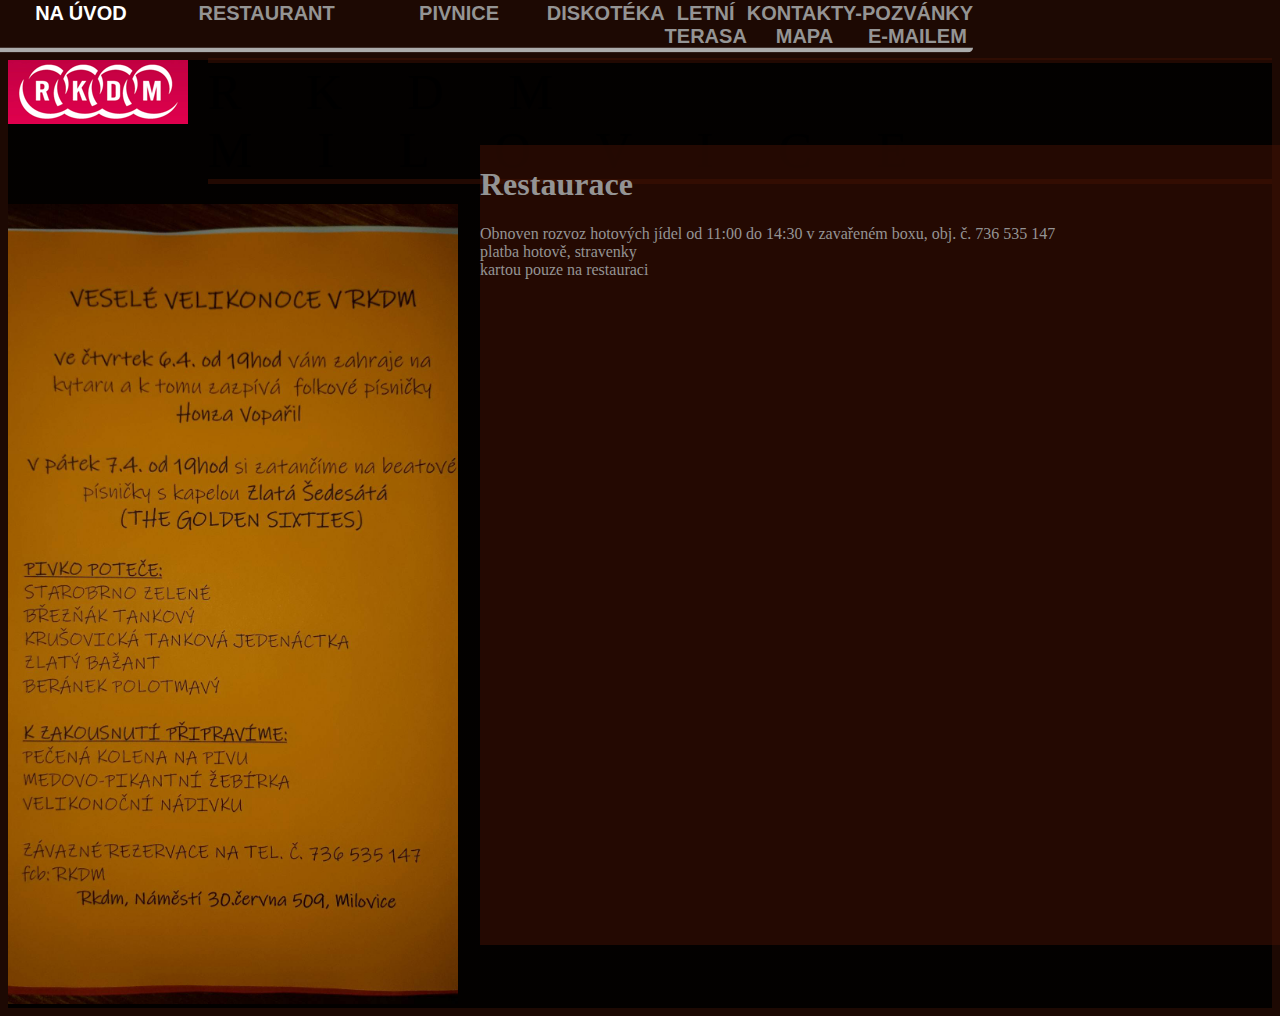
==== index.html @ 8c98174e "Update index.html" ====
<!DOCTYPE html>

<html lang="en">

		<head>

			<meta charset="UTF-8">
			<meta http-equiv="X-UA-Compatible" content="IE=edge">
			<meta name="viewport" content="width=device-width, initial-scale=1.0">
			<link rel="stylesheet" href="./res/css/style.css">
			<title>Document</title>
		</head>

	<body>

		<header>

			<img src="./res/img/baner-rkdm.gif">
			<p id="title">RKDM MILOVICE</p>
			<img style="box-sizing: content-box; height: 800px; margin-top: -30px;" src="./res/img/00000000000000.jpg" alt="">
		</header>

		<nav id="menuy">

			<a id="y" href="indexA.html" style="color: white;">NA ÚVOD</a>
			<a id="y" href="indexB.html">RESTAURANT</a>
			<a id="y" href="indexC.html">PIVNICE</a>
			<a id="y"href="indexD.html">DISKOTÉKA</a>
			<a id="y" href="indexE.html">LETNÍ TERASA</a>
			<a id="y" href="indexF.html">KONTAKTY-MAPA</a>
			<a id="y" href="indexG.html">POZVÁNKY E-MAILEM</a>
			<div id="indicator"></div>
		</nav>

		<div id="txtobal">

			<p id="txt">
	
			<h1>Restaurace</h1>
	
			Obnoven rozvoz hotových jídel od 11:00 do 14:30 v zavařeném boxu, obj. č. 736 535 147

			<br>

			platba hotově, stravenky

			<br>

			kartou pouze na restauraci

			</p>
		</div>
	</body>
</html>
---- res/css/style.css ----
body{
    
    background-color: rgb(29, 9, 3);
    margin-top: 60px;
    
}

header {
  background-image: linear-gradient(rgba(0, 0, 0, 0.9), rgba(0, 0, 0, 0.9)) , url("/rkdm/res/img/rkdm-main.png");
  background-repeat: no-repeat;
  background-size: cover;
  background-position: center;
  min-height: 100vh;
}

#title{
    font-family: Fondamento-Regular;
    font-size: 50px;
    color: rgb(0, 0, 0);
    border-top: 5px  rgb(66, 18, 3, 0.5) solid;
    border-bottom: 5px  rgb(66, 18, 3, 0.5) solid;
    text-align: left;
    display: flex;
    flex-direction: row;
    margin-top: -70px;
    margin-left: 200px;
    letter-spacing: 65px;
}

#y {
  font-size: 20px;
}

#menuy {
  position: absolute;
  top: 3%;
  right: 10;
  left: 0;
  width: 76%;
  display: table;
  margin: 0 auto;
  transform: translateY(-50%);
  border-bottom: 5px #ffffff outset;
  border-end-end-radius: 5px;
}

#menuy #y {
  position: relative;
  width: 33.333%;
  display: table-cell;
  text-align: center;
  color: #949494;
  text-decoration: none;
  font-family: 'Franklin Gothic Medium', 'Arial Narrow', Arial, sans-serif;
  font-weight: bold;
  
  transition: 0.2s ease color;
}

#menuy #y:before,
#menuy #y:after {
  content: "";
  position: relative;
  border-radius: 50%;
  transform: scale(0);
  transition: 0.2s ease transform;
}

#menuy #y:before {
  top: 0;
  left: 10px;
  width: 6px;
  height: 6px;
}

#menuy #y:after {
  top: 5px;
  left: 18px;
  width: 4px;
  height: 4px;
}

#indicator {
  position: absolute;
  left:auto;
  bottom: 0;
  width: 100px ;
  height: 3px;
  background-color: transparent;
  border-radius: 5px;
  transition: 0.2s ease left;
}

#menuy #y:hover {
  color: #fff;
}

#menuy #y:hover:before,
#menuy #y:hover:after {
  transform: scale(1);
}

#menuy #y:nth-child(1):hover ~ #indicator {
  width: 300px;
  left: 0%;
  background: linear-gradient(130deg, rgb(255, 255, 255), rgb(244, 201, 150));
}

#menuy #y:nth-child(2):hover ~ #indicator {
  width: 300px;
  left: 24%;
  background: linear-gradient(130deg, #ffffff, rgb(244, 201, 150));
}

#menuy #y:nth-child(3):hover ~ #indicator {
  width: 250px;
  left: 50%;
  background: linear-gradient(130deg, rgb(255, 255, 255), rgb(244, 201, 150));
}

#menuy #y:nth-child(4):hover ~ #indicator {
  left: 70%;
  background: linear-gradient(130deg, rgb(255, 255, 255), rgb(244, 201, 150));
}

#menuy #y:nth-child(5):hover ~ #indicator {
  left: 78%;
  background: linear-gradient(130deg, rgb(255, 255, 255), rgb(244, 201, 150));
}

#menuy #y:nth-child(6):hover ~ #indicator {
  left: 85%;
  background: linear-gradient(130deg, rgb(255, 255, 255), rgb(244, 201, 150));
}

#menuy #y:nth-child(7):hover ~ #indicator {
  left: 92%;
  background: linear-gradient(130deg, rgb(255, 255, 255), );
}

#x {
color: #000000;
font-size: 20px;
font-family: 'Franklin Gothic Medium', 'Arial Narrow', Arial, sans-serif;
}

#menux {
  padding-top: 10px;
}

#menux #x {
margin-left: 0%;
margin-top: 5.5%;
color: #ffffff;
background-color: rgba(15, 15, 15, 0.5);
/**rgb(220, 0, 74) původní barva **/
height: 40px;
width: auto;
margin-top: 2px;
display: list-item;
text-decoration: none;
border-top: #949494 solid;



}

#menux #x:hover {
background-color: rgb(156, 91, 1, 0.2);
}

@font-face {
  font-family: Fondamento-Regular;
  src: url(Fondamento-Regular.ttf) format("truetype");
}

.Fondamento-Regular {
  font-family: Fondamento-Regular, !important;
}

#txt {
padding-right: 50px;
}

#txtobal {
  position: absolute;
  top: 145px;
  left: 480px;
  border: none;
  width: 1360px;
  height: 800px;
  background-color: rgba(66, 18, 3, 0.527);
  font-family: 'Fondamento-Regular', Georgia, 'Times New Roman', Times, serif, cursive;
  color: #949494;
}
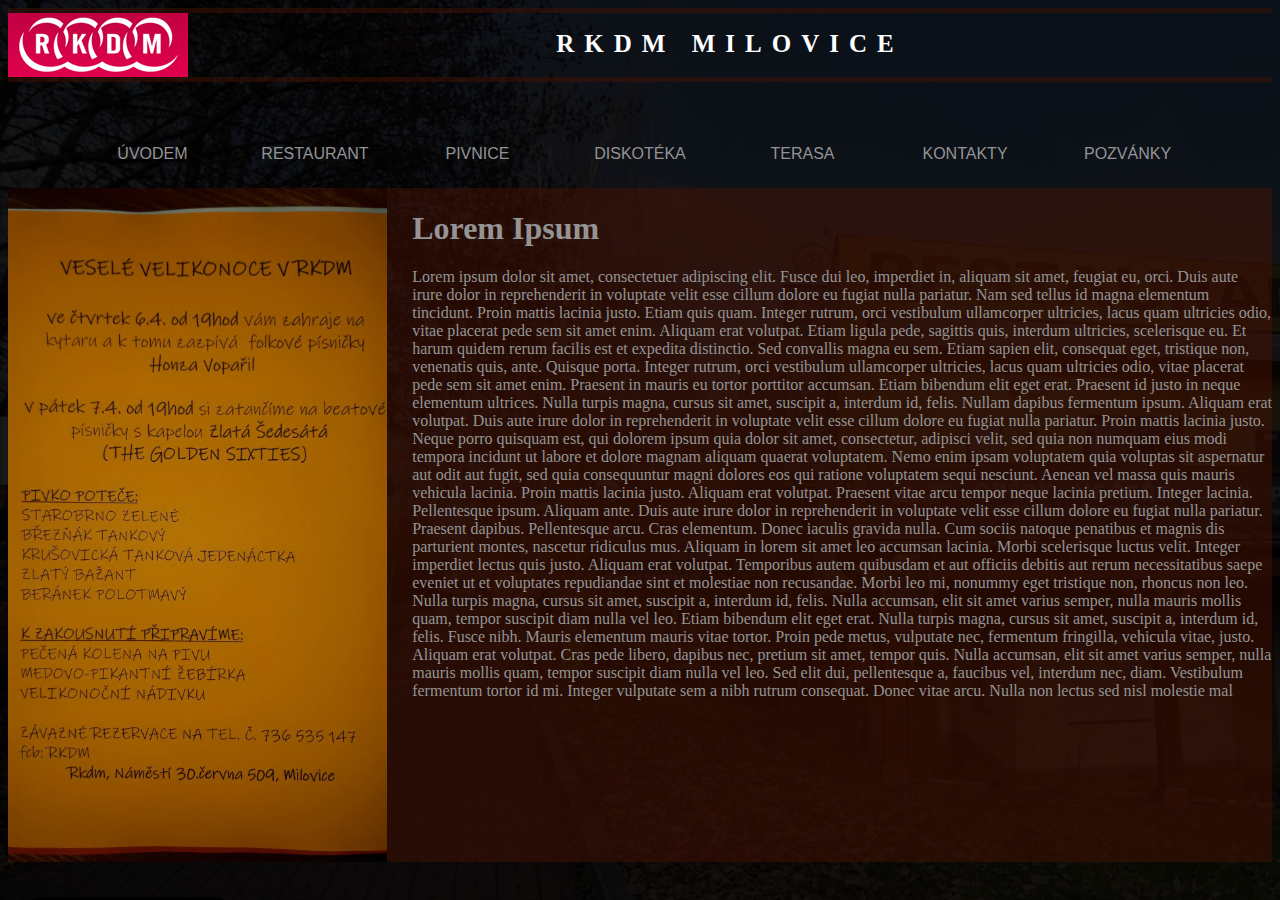
==== commit 16df3047: "Update and rename IndexA.html to index.html" ====
--- a/index.html
+++ b/index.html
@@ -1,54 +1,79 @@
-<!DOCTYPE html>
-
-<html lang="en">
-
-		<head>
-
-			<meta charset="UTF-8">
-			<meta http-equiv="X-UA-Compatible" content="IE=edge">
-			<meta name="viewport" content="width=device-width, initial-scale=1.0">
-			<link rel="stylesheet" href="./res/css/style.css">
-			<title>Document</title>
-		</head>
-
-	<body>
-
-		<header>
-
-			<img src="./res/img/baner-rkdm.gif">
-			<p id="title">RKDM MILOVICE</p>
-			<img style="box-sizing: content-box; height: 800px; margin-top: -30px;" src="./res/img/00000000000000.jpg" alt="">
-		</header>
-
-		<nav id="menuy">
-
-			<a id="y" href="indexA.html" style="color: white;">NA ÚVOD</a>
-			<a id="y" href="indexB.html">RESTAURANT</a>
-			<a id="y" href="indexC.html">PIVNICE</a>
-			<a id="y"href="indexD.html">DISKOTÉKA</a>
-			<a id="y" href="indexE.html">LETNÍ TERASA</a>
-			<a id="y" href="indexF.html">KONTAKTY-MAPA</a>
-			<a id="y" href="indexG.html">POZVÁNKY E-MAILEM</a>
-			<div id="indicator"></div>
-		</nav>
-
-		<div id="txtobal">
-
-			<p id="txt">
-	
-			<h1>Restaurace</h1>
-	
-			Obnoven rozvoz hotových jídel od 11:00 do 14:30 v zavařeném boxu, obj. č. 736 535 147
-
-			<br>
-
-			platba hotově, stravenky
-
-			<br>
-
-			kartou pouze na restauraci
-
-			</p>
-		</div>
-	</body>
-</html>
+<!--
+
+ __/\__                                                                                                                                                                                                                                                                                                     __/\__
+ \    /_____ _____ _____ _____ _____ _____ _____ _____ _____ _____ _____ _____ _____ _____ _____ _____ _____ _____ _____ _____ _____ _____ _____ _____ _____ _____ _____ _____ _____ _____ _____ _____ _____ _____ _____ _____ _____ _____ _____ _____ _____ _____ _____ _____ _____ _____ _____ _____ _____\    /
+ /_  _\_____|_____|_____|_____|_____|_____|_____|_____|_____|_____|_____|_____|_____|_____|_____|_____|_____|_____|_____|_____|_____|_____|_____|_____|_____|_____|_____|_____|_____|_____|_____|_____|_____|_____|_____|_____|_____|_____|_____|_____|_____|_____|_____|_____|_____|_____|_____|_____|_____/_  _\
+ | \/                                                                                                                                                                                                                                                                                                         \/ |
+ | |                                                                                                                                                                                                                                                                                                           | |
+ | |                                                                                                                                                                                                                                                                                                           | |
+ | |                                                                                                                                                                                                                                                                                                           | |
+ |_|   _ _ _ _ _      _  ________   ___\_/_   \\// _____ __  __ _   _ _  _____  _     _____     __  _   _ _____ ____  _   _ ____  _____ _\_/    ____   ___ ______   _ __  __  \\//_____   _   _    _    ____ ___ _\_/    __  __ ___   _   _    _      _____ _____    _    __  __ ____        _ _ _ _ _         |_|
+ | |  | | | | | |    | |/ /  _ \ \ / /__  /   _\/_| ____|  \/  | | | | |/ / _ \| |   |_ _\ \   / / | \ | | ____| __ )| | | |  _ \| ____/ ___|  |  _ \ / _ \__  / | | |  \/  |__\/|_   _| | \ | |  / \  |  _ \_ _/ ___|  |  \/  |_ _| | \ | |  / \    |_   _| ____|  / \  |  \/  / ___|      | | | | | |        | |
+ | |  | | | | | |    | ' /| | | \ V /  / /   / ___|  _| | |\/| | | | | ' / | | | |    | | \ \ / /  |  \| |  _| |  _ \| | | | | | |  _| \___ \  | |_) | | | |/ /| | | | |\/| | ____|| |   |  \| | / _ \ | |_) | |\___ \  | |\/| || |  |  \| | / _ \     | | |  _|   / _ \ | |\/| \___ \      | | | | | |        | |
+ | |  |_|_|_|_|_|    | . \| |_| || |  / /_  | |___| |___| |  | | |_| | . \ |_| | |___ | |  \ V /   | |\  | |___| |_) | |_| | |_| | |___ ___) | |  _ <| |_| / /_| |_| | |  | |  _|_ | |   | |\  |/ ___ \|  __/| | ___) | | |  | || |  | |\  |/ ___ \    | | | |___ / ___ \| |  | |___) |     |_|_|_|_|_|        | |
+ | |  (_|_|_|_|_)    |_|\_\____/ |_| /____|  \____|_____|_|  |_|\___/|_|\_\___/|_____|___|  \_/    |_| \_|_____|____/ \___/|____/|_____|____/  |_| \_\\___/____|\___/|_|  |_|_____||_|   |_| \_/_/   \_\_|  |___|____/  |_|  |_|___| |_| \_/_/   \_\   |_| |_____/_/   \_\_|  |_|____/      (_|_|_|_|_)        | |
+ |_|                                                                                                                                                                                                                                                                                                           |_|
+ | |                                                                                                                                                                                                                                                                                                           | |
+ | |                                                                                                                                                                                                                                                                                                           | |
+ | |                                                                                                                                                                                                                                                                                                           | |
+ | |                                                                                                                                                                                                                                                                                                           | |
+ |_/\__                                                                                                                                                                                                                                                                                                     __/\_|
+ \    /_____ _____ _____ _____ _____ _____ _____ _____ _____ _____ _____ _____ _____ _____ _____ _____ _____ _____ _____ _____ _____ _____ _____ _____ _____ _____ _____ _____ _____ _____ _____ _____ _____ _____ _____ _____ _____ _____ _____ _____ _____ _____ _____ _____ _____ _____ _____ _____ _____\    /
+ /_  _\_____|_____|_____|_____|_____|_____|_____|_____|_____|_____|_____|_____|_____|_____|_____|_____|_____|_____|_____|_____|_____|_____|_____|_____|_____|_____|_____|_____|_____|_____|_____|_____|_____|_____|_____|_____|_____|_____|_____|_____|_____|_____|_____|_____|_____|_____|_____|_____|_____/_  _\
+   \/                                                                                                                                                                                                                                                                                                         \/  
+
+-->
+
+<html lang="en">
+
+		<head>
+
+			<meta charset="UTF-8">
+			<meta http-equiv="X-UA-Compatible" content="IE=edge">
+			<meta name="viewport" content="width=device-width, initial-scale=1.0">
+			<link rel="stylesheet" href="./res/css/.StyleMain.css">
+			<link rel="stylesheet" href="./res/css/StyleA.css">
+			<title>Document</title>
+		</head>
+
+	<body>
+
+		<header>
+
+			<img src=".\res\img\Banner.gif" alt="RKDM Banner">
+			<h1>RKDM MILOVICE</h1>
+		</header>
+
+		<nav>
+
+			<a href="Index.html">ÚVODEM</div></a>
+			<a href="IndexB.html">RESTAURANT</a>
+			<a href="IndexC.html">PIVNICE</a>
+			<a href="IndexD.html">DISKOTÉKA</a>
+			<a href="IndexE.html">TERASA</a>
+			<a href="IndexF.html">KONTAKTY</a>
+			<a href="IndexG.html">POZVÁNKY</a>
+			<div id="Indicator"></div>
+		</nav>
+
+		<div id="Content">
+
+			<img src="./res/img/Menu.jpg" alt="menu">
+
+			<div>
+
+				<h1>Lorem Ipsum</h1>
+				<p>Lorem ipsum dolor sit amet, consectetuer adipiscing elit. Fusce dui leo, imperdiet in, aliquam sit amet, feugiat eu, orci. Duis aute irure dolor in reprehenderit in voluptate velit esse cillum dolore eu fugiat nulla pariatur. Nam sed tellus id magna elementum tincidunt. Proin mattis lacinia justo. Etiam quis quam. Integer rutrum, orci vestibulum ullamcorper ultricies, lacus quam ultricies odio, vitae placerat pede sem sit amet enim. Aliquam erat volutpat. Etiam ligula pede, sagittis quis, interdum ultricies, scelerisque eu. Et harum quidem rerum facilis est et expedita distinctio.
+
+Sed convallis magna eu sem. Etiam sapien elit, consequat eget, tristique non, venenatis quis, ante. Quisque porta. Integer rutrum, orci vestibulum ullamcorper ultricies, lacus quam ultricies odio, vitae placerat pede sem sit amet enim. Praesent in mauris eu tortor porttitor accumsan. Etiam bibendum elit eget erat. Praesent id justo in neque elementum ultrices. Nulla turpis magna, cursus sit amet, suscipit a, interdum id, felis. Nullam dapibus fermentum ipsum. Aliquam erat volutpat. Duis aute irure dolor in reprehenderit in voluptate velit esse cillum dolore eu fugiat nulla pariatur. Proin mattis lacinia justo. Neque porro quisquam est, qui dolorem ipsum quia dolor sit amet, consectetur, adipisci velit, sed quia non numquam eius modi tempora incidunt ut labore et dolore magnam aliquam quaerat voluptatem. Nemo enim ipsam voluptatem quia voluptas sit aspernatur aut odit aut fugit, sed quia consequuntur magni dolores eos qui ratione voluptatem sequi nesciunt. Aenean vel massa quis mauris vehicula lacinia.
+
+Proin mattis lacinia justo. Aliquam erat volutpat. Praesent vitae arcu tempor neque lacinia pretium. Integer lacinia. Pellentesque ipsum. Aliquam ante. Duis aute irure dolor in reprehenderit in voluptate velit esse cillum dolore eu fugiat nulla pariatur. Praesent dapibus. Pellentesque arcu. Cras elementum. Donec iaculis gravida nulla. Cum sociis natoque penatibus et magnis dis parturient montes, nascetur ridiculus mus. Aliquam in lorem sit amet leo accumsan lacinia.
+
+Morbi scelerisque luctus velit. Integer imperdiet lectus quis justo. Aliquam erat volutpat. Temporibus autem quibusdam et aut officiis debitis aut rerum necessitatibus saepe eveniet ut et voluptates repudiandae sint et molestiae non recusandae. Morbi leo mi, nonummy eget tristique non, rhoncus non leo. Nulla turpis magna, cursus sit amet, suscipit a, interdum id, felis. Nulla accumsan, elit sit amet varius semper, nulla mauris mollis quam, tempor suscipit diam nulla vel leo. Etiam bibendum elit eget erat. Nulla turpis magna, cursus sit amet, suscipit a, interdum id, felis. Fusce nibh. Mauris elementum mauris vitae tortor. Proin pede metus, vulputate nec, fermentum fringilla, vehicula vitae, justo. Aliquam erat volutpat. Cras pede libero, dapibus nec, pretium sit amet, tempor quis. Nulla accumsan, elit sit amet varius semper, nulla mauris mollis quam, tempor suscipit diam nulla vel leo. Sed elit dui, pellentesque a, faucibus vel, interdum nec, diam. Vestibulum fermentum tortor id mi. Integer vulputate sem a nibh rutrum consequat. Donec vitae arcu.
+
+Nulla non lectus sed nisl molestie mal</p>
+
+			</div>
+		</div>
+	</body>
+</html>
--- a/res/css/.StyleMain.css
+++ b/res/css/.StyleMain.css
@@ -0,0 +1,199 @@
+/*
+ __/\__                                                                                                                                                                                                                                                                                                     __/\__
+ \    /_____ _____ _____ _____ _____ _____ _____ _____ _____ _____ _____ _____ _____ _____ _____ _____ _____ _____ _____ _____ _____ _____ _____ _____ _____ _____ _____ _____ _____ _____ _____ _____ _____ _____ _____ _____ _____ _____ _____ _____ _____ _____ _____ _____ _____ _____ _____ _____ _____\    /
+ /_  _\_____|_____|_____|_____|_____|_____|_____|_____|_____|_____|_____|_____|_____|_____|_____|_____|_____|_____|_____|_____|_____|_____|_____|_____|_____|_____|_____|_____|_____|_____|_____|_____|_____|_____|_____|_____|_____|_____|_____|_____|_____|_____|_____|_____|_____|_____|_____|_____|_____/_  _\
+ | \/                                                                                                                                                                                                                                                                                                         \/ |
+ | |                                                                                                                                                                                                                                                                                                           | |
+ | |                                                                                                                                                                                                                                                                                                           | |
+ | |                                                                                                                                                                                                                                                                                                           | |
+ |_|   _ _ _ _ _      _  ________   ___\_/_   \\// _____ __  __ _   _ _  _____  _     _____     __  _   _ _____ ____  _   _ ____  _____ _\_/    ____   ___ ______   _ __  __  \\//_____   _   _    _    ____ ___ _\_/    __  __ ___   _   _    _      _____ _____    _    __  __ ____        _ _ _ _ _         |_|
+ | |  | | | | | |    | |/ /  _ \ \ / /__  /   _\/_| ____|  \/  | | | | |/ / _ \| |   |_ _\ \   / / | \ | | ____| __ )| | | |  _ \| ____/ ___|  |  _ \ / _ \__  / | | |  \/  |__\/|_   _| | \ | |  / \  |  _ \_ _/ ___|  |  \/  |_ _| | \ | |  / \    |_   _| ____|  / \  |  \/  / ___|      | | | | | |        | |
+ | |  | | | | | |    | ' /| | | \ V /  / /   / ___|  _| | |\/| | | | | ' / | | | |    | | \ \ / /  |  \| |  _| |  _ \| | | | | | |  _| \___ \  | |_) | | | |/ /| | | | |\/| | ____|| |   |  \| | / _ \ | |_) | |\___ \  | |\/| || |  |  \| | / _ \     | | |  _|   / _ \ | |\/| \___ \      | | | | | |        | |
+ | |  |_|_|_|_|_|    | . \| |_| || |  / /_  | |___| |___| |  | | |_| | . \ |_| | |___ | |  \ V /   | |\  | |___| |_) | |_| | |_| | |___ ___) | |  _ <| |_| / /_| |_| | |  | |  _|_ | |   | |\  |/ ___ \|  __/| | ___) | | |  | || |  | |\  |/ ___ \    | | | |___ / ___ \| |  | |___) |     |_|_|_|_|_|        | |
+ | |  (_|_|_|_|_)    |_|\_\____/ |_| /____|  \____|_____|_|  |_|\___/|_|\_\___/|_____|___|  \_/    |_| \_|_____|____/ \___/|____/|_____|____/  |_| \_\\___/____|\___/|_|  |_|_____||_|   |_| \_/_/   \_\_|  |___|____/  |_|  |_|___| |_| \_/_/   \_\   |_| |_____/_/   \_\_|  |_|____/      (_|_|_|_|_)        | |
+ |_|                                                                                                                                                                                                                                                                                                           |_|
+ | |                                                                                                                                                                                                                                                                                                           | |
+ | |                                                                                                                                                                                                                                                                                                           | |
+ | |                                                                                                                                                                                                                                                                                                           | |
+ | |                                                                                                                                                                                                                                                                                                           | |
+ |_/\__                                                                                                                                                                                                                                                                                                     __/\_|
+ \    /_____ _____ _____ _____ _____ _____ _____ _____ _____ _____ _____ _____ _____ _____ _____ _____ _____ _____ _____ _____ _____ _____ _____ _____ _____ _____ _____ _____ _____ _____ _____ _____ _____ _____ _____ _____ _____ _____ _____ _____ _____ _____ _____ _____ _____ _____ _____ _____ _____\    /
+ /_  _\_____|_____|_____|_____|_____|_____|_____|_____|_____|_____|_____|_____|_____|_____|_____|_____|_____|_____|_____|_____|_____|_____|_____|_____|_____|_____|_____|_____|_____|_____|_____|_____|_____|_____|_____|_____|_____|_____|_____|_____|_____|_____|_____|_____|_____|_____|_____|_____|_____/_  _\
+   \/                                                                                                                                                                                                                                                                                                         \/  
+*/
+
+/*
+
+	Zařizuje aby pozadí stránky vypadalo jak vypadá.
+	Tady úplně nahoře jsou takový základní věci aby všechno fungovalo.
+	Ty značky typu "ˇ HEADER ˇ" a "^ HEADER ^" jsou pro lepši navigaci.
+	V tom případě s HEADER ti to řiká kde začínají a končí vlastonsti pro header.
+
+*/
+
+body {
+
+	background-image: linear-gradient(rgba(0, 0, 0, 0.9), rgba(0, 0, 0, 0.9)), url("./../img/BackgroundImage.png");
+	background-repeat: no-repeat;
+	background-size: cover; 
+
+}
+
+a {
+
+	font-family: 'Franklin Gothic Medium', 'Arial Narrow', Arial, sans-serif;
+
+}
+
+p {
+
+	color: #949494;
+
+}
+
+h1 {
+
+	color: #949494;
+
+}
+
+/* ˇ HEADER ˇ */
+
+/*
+
+	Header je to co obsahuje ten gif a název
+
+*/
+
+header {
+
+	border-top: 5px rgb(66, 18, 3, 0.5) solid;
+	border-bottom: 5px rgb(66, 18, 3, 0.5) solid;
+	display: flex;
+
+}
+
+header h1 {
+
+	color: rgb(255 255 255);
+	font-size: 25px;
+	letter-spacing: 10px;
+	text-align: center;
+	width: 100%;
+
+}
+
+/* ^ HEADER ^ */
+
+/* ˇ NAV ˇ */
+
+/*
+
+	Tzv. navigační menu je to snad to nejsložitější to co tady je
+
+*/
+
+/*
+
+	Tahle část zajišťuje aby všechny věci v které jsou v tom navigačním menu byli rovnoměrně rozprostřeny
+
+*/
+
+nav {
+
+	display: flex;
+	justify-content: space-between; /* Když je display flex tohle řikám jak se k těm věcem co jsou uvnitř má chovat */
+	margin-bottom: 25px;
+	padding: 5%;
+	padding-bottom: 0%;
+
+}
+
+nav a {
+
+	color: rgb(148 148 148);
+	display: block;
+	text-align: center;
+	text-decoration: none;
+	transition: .5s ease;
+	vertical-align: text-bottom;
+	width: 25%;
+
+}
+
+nav #Indicator {
+
+	background-color: white;
+	border-radius: 5px;
+	height: 5px;
+	left: 5.8%;
+	margin-top: 18px;
+	opacity: 0%;
+	position: absolute;
+	transition: .5s ease;
+	width: 12.7%;
+
+}
+
+/* Když na menu neukazuješ tak ta čára (Indicator) zmizí*/
+
+nav:hover #Indicator {
+
+	opacity: 100%;
+
+}
+
+/* Když ukážeš na odkaz v navigačním menu tak zbělá*/
+
+nav a:hover {
+
+	color: rgb(255 255 255);
+
+}
+
+/*
+
+	Tady jsou ty všechny eventy možná to vypadá složitě ale není to tak hrozný.
+	To "nth-child()" řiká kolikátky prvek má vybrat. Takže nth-child(2) by vybral druhý prvek v nav.
+	Ale před to eště musíš dát jaký prvek má vybrat. Takže a:nth-child(2) by vybralo druhý prvek typu "a"
+	v navigačním menu. A hover je jednoduchý když na něj ukážeš tak se stano to co je mezi těmi složených závorkách.
+
+*/
+
+nav a:nth-child(2):hover ~ #Indicator {
+
+	left: 18.3%;
+
+}
+
+nav a:nth-child(3):hover ~ #Indicator {
+
+	left: 31.1%;
+
+}
+
+nav a:nth-child(4):hover ~ #Indicator {
+
+	left: 43.7%;
+
+}
+
+nav a:nth-child(5):hover ~ #Indicator {
+
+	left: 56.3%;
+
+}
+
+nav a:nth-child(6):hover ~ #Indicator {
+
+	left: 68.9%;
+
+}
+
+nav a:nth-child(7):hover ~ #Indicator {
+
+	left: 81.5%;
+
+}
+
+/* ^ NAV ^*/
--- a/res/css/StyleA.css
+++ b/res/css/StyleA.css
@@ -0,0 +1,39 @@
+/*
+ __/\__                                                                                                                                                                                                                                                                                                     __/\__
+ \    /_____ _____ _____ _____ _____ _____ _____ _____ _____ _____ _____ _____ _____ _____ _____ _____ _____ _____ _____ _____ _____ _____ _____ _____ _____ _____ _____ _____ _____ _____ _____ _____ _____ _____ _____ _____ _____ _____ _____ _____ _____ _____ _____ _____ _____ _____ _____ _____ _____\    /
+ /_  _\_____|_____|_____|_____|_____|_____|_____|_____|_____|_____|_____|_____|_____|_____|_____|_____|_____|_____|_____|_____|_____|_____|_____|_____|_____|_____|_____|_____|_____|_____|_____|_____|_____|_____|_____|_____|_____|_____|_____|_____|_____|_____|_____|_____|_____|_____|_____|_____|_____/_  _\
+ | \/                                                                                                                                                                                                                                                                                                         \/ |
+ | |                                                                                                                                                                                                                                                                                                           | |
+ | |                                                                                                                                                                                                                                                                                                           | |
+ | |                                                                                                                                                                                                                                                                                                           | |
+ |_|   _ _ _ _ _      _  ________   ___\_/_   \\// _____ __  __ _   _ _  _____  _     _____     __  _   _ _____ ____  _   _ ____  _____ _\_/    ____   ___ ______   _ __  __  \\//_____   _   _    _    ____ ___ _\_/    __  __ ___   _   _    _      _____ _____    _    __  __ ____        _ _ _ _ _         |_|
+ | |  | | | | | |    | |/ /  _ \ \ / /__  /   _\/_| ____|  \/  | | | | |/ / _ \| |   |_ _\ \   / / | \ | | ____| __ )| | | |  _ \| ____/ ___|  |  _ \ / _ \__  / | | |  \/  |__\/|_   _| | \ | |  / \  |  _ \_ _/ ___|  |  \/  |_ _| | \ | |  / \    |_   _| ____|  / \  |  \/  / ___|      | | | | | |        | |
+ | |  | | | | | |    | ' /| | | \ V /  / /   / ___|  _| | |\/| | | | | ' / | | | |    | | \ \ / /  |  \| |  _| |  _ \| | | | | | |  _| \___ \  | |_) | | | |/ /| | | | |\/| | ____|| |   |  \| | / _ \ | |_) | |\___ \  | |\/| || |  |  \| | / _ \     | | |  _|   / _ \ | |\/| \___ \      | | | | | |        | |
+ | |  |_|_|_|_|_|    | . \| |_| || |  / /_  | |___| |___| |  | | |_| | . \ |_| | |___ | |  \ V /   | |\  | |___| |_) | |_| | |_| | |___ ___) | |  _ <| |_| / /_| |_| | |  | |  _|_ | |   | |\  |/ ___ \|  __/| | ___) | | |  | || |  | |\  |/ ___ \    | | | |___ / ___ \| |  | |___) |     |_|_|_|_|_|        | |
+ | |  (_|_|_|_|_)    |_|\_\____/ |_| /____|  \____|_____|_|  |_|\___/|_|\_\___/|_____|___|  \_/    |_| \_|_____|____/ \___/|____/|_____|____/  |_| \_\\___/____|\___/|_|  |_|_____||_|   |_| \_/_/   \_\_|  |___|____/  |_|  |_|___| |_| \_/_/   \_\   |_| |_____/_/   \_\_|  |_|____/      (_|_|_|_|_)        | |
+ |_|                                                                                                                                                                                                                                                                                                           |_|
+ | |                                                                                                                                                                                                                                                                                                           | |
+ | |                                                                                                                                                                                                                                                                                                           | |
+ | |                                                                                                                                                                                                                                                                                                           | |
+ | |                                                                                                                                                                                                                                                                                                           | |
+ |_/\__                                                                                                                                                                                                                                                                                                     __/\_|
+ \    /_____ _____ _____ _____ _____ _____ _____ _____ _____ _____ _____ _____ _____ _____ _____ _____ _____ _____ _____ _____ _____ _____ _____ _____ _____ _____ _____ _____ _____ _____ _____ _____ _____ _____ _____ _____ _____ _____ _____ _____ _____ _____ _____ _____ _____ _____ _____ _____ _____\    /
+ /_  _\_____|_____|_____|_____|_____|_____|_____|_____|_____|_____|_____|_____|_____|_____|_____|_____|_____|_____|_____|_____|_____|_____|_____|_____|_____|_____|_____|_____|_____|_____|_____|_____|_____|_____|_____|_____|_____|_____|_____|_____|_____|_____|_____|_____|_____|_____|_____|_____|_____/_  _\
+   \/                                                                                                                                                                                                                                                                                                         \/  
+*/
+
+#Content {
+
+	background-color: rgba(66, 18, 3, 0.527);
+	display: flex;
+	gap: 25px;
+	justify-content: space-between;
+
+}
+
+#Content img {
+
+	display: block;
+	width: 30%;
+
+}
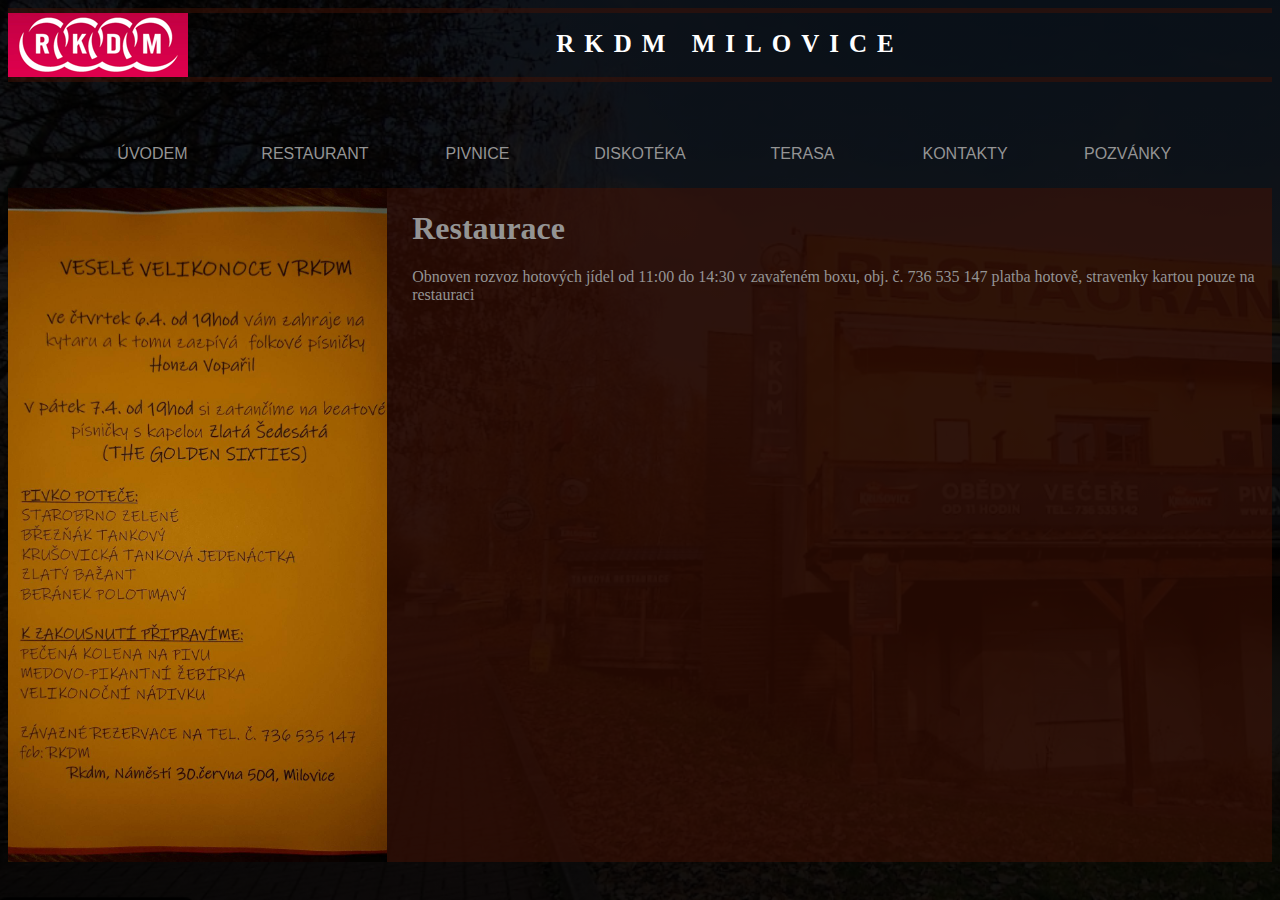
==== commit f1df167d: "Update index.html" ====
--- a/index.html
+++ b/index.html
@@ -31,7 +31,7 @@
 			<meta charset="UTF-8">
 			<meta http-equiv="X-UA-Compatible" content="IE=edge">
 			<meta name="viewport" content="width=device-width, initial-scale=1.0">
-			<link rel="stylesheet" href="./res/css/.StyleMain.css">
+			<link rel="stylesheet" href="./res/css/style.css">
 			<link rel="stylesheet" href="./res/css/StyleA.css">
 			<title>Document</title>
 		</head>
@@ -46,13 +46,13 @@
 
 		<nav>
 
-			<a href="Index.html">ÚVODEM</div></a>
-			<a href="IndexB.html">RESTAURANT</a>
-			<a href="IndexC.html">PIVNICE</a>
-			<a href="IndexD.html">DISKOTÉKA</a>
-			<a href="IndexE.html">TERASA</a>
-			<a href="IndexF.html">KONTAKTY</a>
-			<a href="IndexG.html">POZVÁNKY</a>
+			<a href="index.html">ÚVODEM</div></a>
+			<a href="indexB.html">RESTAURANT</a>
+			<a href="indexC.html">PIVNICE</a>
+			<a href="indexD.html">DISKOTÉKA</a>
+			<a href="indexE.html">TERASA</a>
+			<a href="indexF.html">KONTAKTY</a>
+			<a href="indexG.html">POZVÁNKY</a>
 			<div id="Indicator"></div>
 		</nav>
 
@@ -62,16 +62,12 @@
 
 			<div>
 
-				<h1>Lorem Ipsum</h1>
-				<p>Lorem ipsum dolor sit amet, consectetuer adipiscing elit. Fusce dui leo, imperdiet in, aliquam sit amet, feugiat eu, orci. Duis aute irure dolor in reprehenderit in voluptate velit esse cillum dolore eu fugiat nulla pariatur. Nam sed tellus id magna elementum tincidunt. Proin mattis lacinia justo. Etiam quis quam. Integer rutrum, orci vestibulum ullamcorper ultricies, lacus quam ultricies odio, vitae placerat pede sem sit amet enim. Aliquam erat volutpat. Etiam ligula pede, sagittis quis, interdum ultricies, scelerisque eu. Et harum quidem rerum facilis est et expedita distinctio.
-
-Sed convallis magna eu sem. Etiam sapien elit, consequat eget, tristique non, venenatis quis, ante. Quisque porta. Integer rutrum, orci vestibulum ullamcorper ultricies, lacus quam ultricies odio, vitae placerat pede sem sit amet enim. Praesent in mauris eu tortor porttitor accumsan. Etiam bibendum elit eget erat. Praesent id justo in neque elementum ultrices. Nulla turpis magna, cursus sit amet, suscipit a, interdum id, felis. Nullam dapibus fermentum ipsum. Aliquam erat volutpat. Duis aute irure dolor in reprehenderit in voluptate velit esse cillum dolore eu fugiat nulla pariatur. Proin mattis lacinia justo. Neque porro quisquam est, qui dolorem ipsum quia dolor sit amet, consectetur, adipisci velit, sed quia non numquam eius modi tempora incidunt ut labore et dolore magnam aliquam quaerat voluptatem. Nemo enim ipsam voluptatem quia voluptas sit aspernatur aut odit aut fugit, sed quia consequuntur magni dolores eos qui ratione voluptatem sequi nesciunt. Aenean vel massa quis mauris vehicula lacinia.
-
-Proin mattis lacinia justo. Aliquam erat volutpat. Praesent vitae arcu tempor neque lacinia pretium. Integer lacinia. Pellentesque ipsum. Aliquam ante. Duis aute irure dolor in reprehenderit in voluptate velit esse cillum dolore eu fugiat nulla pariatur. Praesent dapibus. Pellentesque arcu. Cras elementum. Donec iaculis gravida nulla. Cum sociis natoque penatibus et magnis dis parturient montes, nascetur ridiculus mus. Aliquam in lorem sit amet leo accumsan lacinia.
-
-Morbi scelerisque luctus velit. Integer imperdiet lectus quis justo. Aliquam erat volutpat. Temporibus autem quibusdam et aut officiis debitis aut rerum necessitatibus saepe eveniet ut et voluptates repudiandae sint et molestiae non recusandae. Morbi leo mi, nonummy eget tristique non, rhoncus non leo. Nulla turpis magna, cursus sit amet, suscipit a, interdum id, felis. Nulla accumsan, elit sit amet varius semper, nulla mauris mollis quam, tempor suscipit diam nulla vel leo. Etiam bibendum elit eget erat. Nulla turpis magna, cursus sit amet, suscipit a, interdum id, felis. Fusce nibh. Mauris elementum mauris vitae tortor. Proin pede metus, vulputate nec, fermentum fringilla, vehicula vitae, justo. Aliquam erat volutpat. Cras pede libero, dapibus nec, pretium sit amet, tempor quis. Nulla accumsan, elit sit amet varius semper, nulla mauris mollis quam, tempor suscipit diam nulla vel leo. Sed elit dui, pellentesque a, faucibus vel, interdum nec, diam. Vestibulum fermentum tortor id mi. Integer vulputate sem a nibh rutrum consequat. Donec vitae arcu.
-
-Nulla non lectus sed nisl molestie mal</p>
+				<h1>Restaurace</h1>
+				<p>
+Obnoven rozvoz hotových jídel od 11:00 do 14:30 v zavařeném boxu, obj. č. 736 535 147 
+platba hotově, stravenky
+kartou pouze na restauraci
+</p>
 
 			</div>
 		</div>
--- a/res/css/style.css
+++ b/res/css/style.css
@@ -0,0 +1,210 @@
+/*
+ __/\__                                                                                                                                                                                                                                                                                                     __/\__
+ \    /_____ _____ _____ _____ _____ _____ _____ _____ _____ _____ _____ _____ _____ _____ _____ _____ _____ _____ _____ _____ _____ _____ _____ _____ _____ _____ _____ _____ _____ _____ _____ _____ _____ _____ _____ _____ _____ _____ _____ _____ _____ _____ _____ _____ _____ _____ _____ _____ _____\    /
+ /_  _\_____|_____|_____|_____|_____|_____|_____|_____|_____|_____|_____|_____|_____|_____|_____|_____|_____|_____|_____|_____|_____|_____|_____|_____|_____|_____|_____|_____|_____|_____|_____|_____|_____|_____|_____|_____|_____|_____|_____|_____|_____|_____|_____|_____|_____|_____|_____|_____|_____/_  _\
+ | \/                                                                                                                                                                                                                                                                                                         \/ |
+ | |                                                                                                                                                                                                                                                                                                           | |
+ | |                                                                                                                                                                                                                                                                                                           | |
+ | |                                                                                                                                                                                                                                                                                                           | |
+ |_|   _ _ _ _ _      _  ________   ___\_/_   \\// _____ __  __ _   _ _  _____  _     _____     __  _   _ _____ ____  _   _ ____  _____ _\_/    ____   ___ ______   _ __  __  \\//_____   _   _    _    ____ ___ _\_/    __  __ ___   _   _    _      _____ _____    _    __  __ ____        _ _ _ _ _         |_|
+ | |  | | | | | |    | |/ /  _ \ \ / /__  /   _\/_| ____|  \/  | | | | |/ / _ \| |   |_ _\ \   / / | \ | | ____| __ )| | | |  _ \| ____/ ___|  |  _ \ / _ \__  / | | |  \/  |__\/|_   _| | \ | |  / \  |  _ \_ _/ ___|  |  \/  |_ _| | \ | |  / \    |_   _| ____|  / \  |  \/  / ___|      | | | | | |        | |
+ | |  | | | | | |    | ' /| | | \ V /  / /   / ___|  _| | |\/| | | | | ' / | | | |    | | \ \ / /  |  \| |  _| |  _ \| | | | | | |  _| \___ \  | |_) | | | |/ /| | | | |\/| | ____|| |   |  \| | / _ \ | |_) | |\___ \  | |\/| || |  |  \| | / _ \     | | |  _|   / _ \ | |\/| \___ \      | | | | | |        | |
+ | |  |_|_|_|_|_|    | . \| |_| || |  / /_  | |___| |___| |  | | |_| | . \ |_| | |___ | |  \ V /   | |\  | |___| |_) | |_| | |_| | |___ ___) | |  _ <| |_| / /_| |_| | |  | |  _|_ | |   | |\  |/ ___ \|  __/| | ___) | | |  | || |  | |\  |/ ___ \    | | | |___ / ___ \| |  | |___) |     |_|_|_|_|_|        | |
+ | |  (_|_|_|_|_)    |_|\_\____/ |_| /____|  \____|_____|_|  |_|\___/|_|\_\___/|_____|___|  \_/    |_| \_|_____|____/ \___/|____/|_____|____/  |_| \_\\___/____|\___/|_|  |_|_____||_|   |_| \_/_/   \_\_|  |___|____/  |_|  |_|___| |_| \_/_/   \_\   |_| |_____/_/   \_\_|  |_|____/      (_|_|_|_|_)        | |
+ |_|                                                                                                                                                                                                                                                                                                           |_|
+ | |                                                                                                                                                                                                                                                                                                           | |
+ | |                                                                                                                                                                                                                                                                                                           | |
+ | |                                                                                                                                                                                                                                                                                                           | |
+ | |                                                                                                                                                                                                                                                                                                           | |
+ |_/\__                                                                                                                                                                                                                                                                                                     __/\_|
+ \    /_____ _____ _____ _____ _____ _____ _____ _____ _____ _____ _____ _____ _____ _____ _____ _____ _____ _____ _____ _____ _____ _____ _____ _____ _____ _____ _____ _____ _____ _____ _____ _____ _____ _____ _____ _____ _____ _____ _____ _____ _____ _____ _____ _____ _____ _____ _____ _____ _____\    /
+ /_  _\_____|_____|_____|_____|_____|_____|_____|_____|_____|_____|_____|_____|_____|_____|_____|_____|_____|_____|_____|_____|_____|_____|_____|_____|_____|_____|_____|_____|_____|_____|_____|_____|_____|_____|_____|_____|_____|_____|_____|_____|_____|_____|_____|_____|_____|_____|_____|_____|_____/_  _\
+   \/                                                                                                                                                                                                                                                                                                         \/  
+*/
+
+/*
+
+	Zařizuje aby pozadí stránky vypadalo jak vypadá.
+	Tady úplně nahoře jsou takový základní věci aby všechno fungovalo.
+	Ty značky typu "ˇ HEADER ˇ" a "^ HEADER ^" jsou pro lepši navigaci.
+	V tom případě s HEADER ti to řiká kde začínají a končí vlastonsti pro header.
+
+*/
+
+body {
+
+	background-image: linear-gradient(rgba(0, 0, 0, 0.9), rgba(0, 0, 0, 0.9)), url("./../img/BackgroundImage.png");
+	background-repeat: no-repeat;
+	background-size: cover; 
+
+}
+
+a {
+
+	font-family: 'Franklin Gothic Medium', 'Arial Narrow', Arial, sans-serif;
+
+}
+
+p {
+
+	color: #949494;
+
+}
+
+h1 {
+
+	color: #949494;
+
+}
+
+/* ˇ HEADER ˇ */
+
+/*
+
+	Header je to co obsahuje ten gif a název
+
+*/
+
+header {
+
+	border-top: 5px rgb(66, 18, 3, 0.5) solid;
+	border-bottom: 5px rgb(66, 18, 3, 0.5) solid;
+	display: flex;
+
+}
+
+header h1 {
+
+	color: rgb(255 255 255);
+	font-size: 25px;
+	letter-spacing: 10px;
+	text-align: center;
+	width: 100%;
+
+}
+
+/* ^ HEADER ^ */
+
+/* ˇ NAV ˇ */
+
+/*
+
+	Tzv. navigační menu je to snad to nejsložitější to co tady je
+
+*/
+
+/*
+
+	Tahle část zajišťuje aby všechny věci v které jsou v tom navigačním menu byli rovnoměrně rozprostřeny
+
+*/
+
+nav {
+
+	display: flex;
+	justify-content: space-between; /* Když je display flex tohle řikám jak se k těm věcem co jsou uvnitř má chovat */
+	margin-bottom: 25px;
+	padding: 5%;
+	padding-bottom: 0%;
+
+}
+
+nav a {
+
+	color: rgb(148 148 148);
+	display: block;
+	text-align: center;
+	text-decoration: none;
+	transition: .5s ease;
+	vertical-align: text-bottom;
+	width: 25%;
+
+}
+
+nav #Indicator {
+
+	background-color: white;
+	border-radius: 5px;
+	height: 5px;
+	left: 5.8%;
+	margin-top: 18px;
+	opacity: 0%;
+	position: absolute;
+	transition: .5s ease;
+	width: 12.7%;
+
+}
+
+/* Když na menu neukazuješ tak ta čára (Indicator) zmizí*/
+
+nav:hover #Indicator {
+
+	opacity: 100%;
+
+}
+
+/* Když ukážeš na odkaz v navigačním menu tak zbělá*/
+
+nav a:hover {
+
+	color: rgb(255 255 255);
+
+}
+
+/*
+
+	Tady jsou ty všechny eventy možná to vypadá složitě ale není to tak hrozný.
+	To "nth-child()" řiká kolikátky prvek má vybrat. Takže nth-child(2) by vybral druhý prvek v nav.
+	Ale před to eště musíš dát jaký prvek má vybrat. Takže a:nth-child(2) by vybralo druhý prvek typu "a"
+	v navigačním menu. A hover je jednoduchý když na něj ukážeš tak se stano to co je mezi těmi složených závorkách.
+
+*/
+
+nav a:nth-child(2):hover ~ #Indicator {
+
+	left: 18.3%;
+
+}
+
+nav a:nth-child(3):hover ~ #Indicator {
+
+	left: 31.1%;
+
+}
+
+nav a:nth-child(4):hover ~ #Indicator {
+
+	left: 43.7%;
+
+}
+
+nav a:nth-child(5):hover ~ #Indicator {
+
+	left: 56.3%;
+
+}
+
+nav a:nth-child(6):hover ~ #Indicator {
+
+	left: 68.9%;
+
+}
+
+nav a:nth-child(7):hover ~ #Indicator {
+
+	left: 81.5%;
+
+}
+
+/* ^ NAV ^*/
+
+/* ˇ INDEX_A ˇ */
+
+#Content img {
+
+	display: block;
+	width: 30%;
+
+}
+
+/* ^INDEX_A ^ */
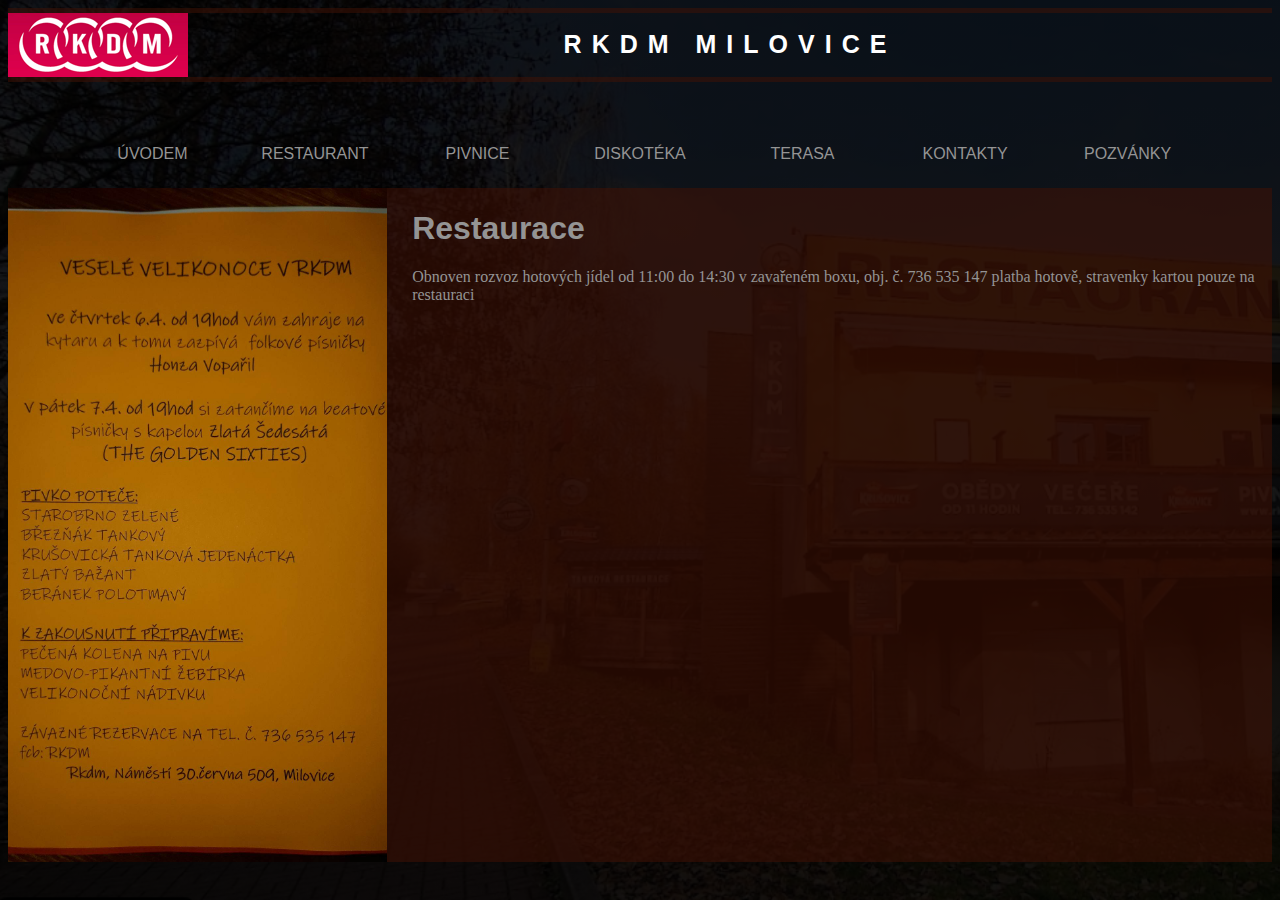
==== commit 06f8819e: "Update index.html" ====
--- a/index.html
+++ b/index.html
@@ -1,28 +1,3 @@
-<!--
-
- __/\__                                                                                                                                                                                                                                                                                                     __/\__
- \    /_____ _____ _____ _____ _____ _____ _____ _____ _____ _____ _____ _____ _____ _____ _____ _____ _____ _____ _____ _____ _____ _____ _____ _____ _____ _____ _____ _____ _____ _____ _____ _____ _____ _____ _____ _____ _____ _____ _____ _____ _____ _____ _____ _____ _____ _____ _____ _____ _____\    /
- /_  _\_____|_____|_____|_____|_____|_____|_____|_____|_____|_____|_____|_____|_____|_____|_____|_____|_____|_____|_____|_____|_____|_____|_____|_____|_____|_____|_____|_____|_____|_____|_____|_____|_____|_____|_____|_____|_____|_____|_____|_____|_____|_____|_____|_____|_____|_____|_____|_____|_____/_  _\
- | \/                                                                                                                                                                                                                                                                                                         \/ |
- | |                                                                                                                                                                                                                                                                                                           | |
- | |                                                                                                                                                                                                                                                                                                           | |
- | |                                                                                                                                                                                                                                                                                                           | |
- |_|   _ _ _ _ _      _  ________   ___\_/_   \\// _____ __  __ _   _ _  _____  _     _____     __  _   _ _____ ____  _   _ ____  _____ _\_/    ____   ___ ______   _ __  __  \\//_____   _   _    _    ____ ___ _\_/    __  __ ___   _   _    _      _____ _____    _    __  __ ____        _ _ _ _ _         |_|
- | |  | | | | | |    | |/ /  _ \ \ / /__  /   _\/_| ____|  \/  | | | | |/ / _ \| |   |_ _\ \   / / | \ | | ____| __ )| | | |  _ \| ____/ ___|  |  _ \ / _ \__  / | | |  \/  |__\/|_   _| | \ | |  / \  |  _ \_ _/ ___|  |  \/  |_ _| | \ | |  / \    |_   _| ____|  / \  |  \/  / ___|      | | | | | |        | |
- | |  | | | | | |    | ' /| | | \ V /  / /   / ___|  _| | |\/| | | | | ' / | | | |    | | \ \ / /  |  \| |  _| |  _ \| | | | | | |  _| \___ \  | |_) | | | |/ /| | | | |\/| | ____|| |   |  \| | / _ \ | |_) | |\___ \  | |\/| || |  |  \| | / _ \     | | |  _|   / _ \ | |\/| \___ \      | | | | | |        | |
- | |  |_|_|_|_|_|    | . \| |_| || |  / /_  | |___| |___| |  | | |_| | . \ |_| | |___ | |  \ V /   | |\  | |___| |_) | |_| | |_| | |___ ___) | |  _ <| |_| / /_| |_| | |  | |  _|_ | |   | |\  |/ ___ \|  __/| | ___) | | |  | || |  | |\  |/ ___ \    | | | |___ / ___ \| |  | |___) |     |_|_|_|_|_|        | |
- | |  (_|_|_|_|_)    |_|\_\____/ |_| /____|  \____|_____|_|  |_|\___/|_|\_\___/|_____|___|  \_/    |_| \_|_____|____/ \___/|____/|_____|____/  |_| \_\\___/____|\___/|_|  |_|_____||_|   |_| \_/_/   \_\_|  |___|____/  |_|  |_|___| |_| \_/_/   \_\   |_| |_____/_/   \_\_|  |_|____/      (_|_|_|_|_)        | |
- |_|                                                                                                                                                                                                                                                                                                           |_|
- | |                                                                                                                                                                                                                                                                                                           | |
- | |                                                                                                                                                                                                                                                                                                           | |
- | |                                                                                                                                                                                                                                                                                                           | |
- | |                                                                                                                                                                                                                                                                                                           | |
- |_/\__                                                                                                                                                                                                                                                                                                     __/\_|
- \    /_____ _____ _____ _____ _____ _____ _____ _____ _____ _____ _____ _____ _____ _____ _____ _____ _____ _____ _____ _____ _____ _____ _____ _____ _____ _____ _____ _____ _____ _____ _____ _____ _____ _____ _____ _____ _____ _____ _____ _____ _____ _____ _____ _____ _____ _____ _____ _____ _____\    /
- /_  _\_____|_____|_____|_____|_____|_____|_____|_____|_____|_____|_____|_____|_____|_____|_____|_____|_____|_____|_____|_____|_____|_____|_____|_____|_____|_____|_____|_____|_____|_____|_____|_____|_____|_____|_____|_____|_____|_____|_____|_____|_____|_____|_____|_____|_____|_____|_____|_____|_____/_  _\
-   \/                                                                                                                                                                                                                                                                                                         \/  
-
--->
 
 <html lang="en">
 
--- a/res/css/style.css
+++ b/res/css/style.css
@@ -48,13 +48,22 @@
 p {
 
 	color: #949494;
+	width: 100pts;
+	margin-left: 0px;
 
 }
 
 h1 {
 
 	color: #949494;
-
+	font-family: 'Franklin Gothic Medium', 'Arial Narrow', Arial, sans-se
+
+}
+
+p h1 {
+
+	margin-left: 0px;
+	
 }
 
 /* ˇ HEADER ˇ */
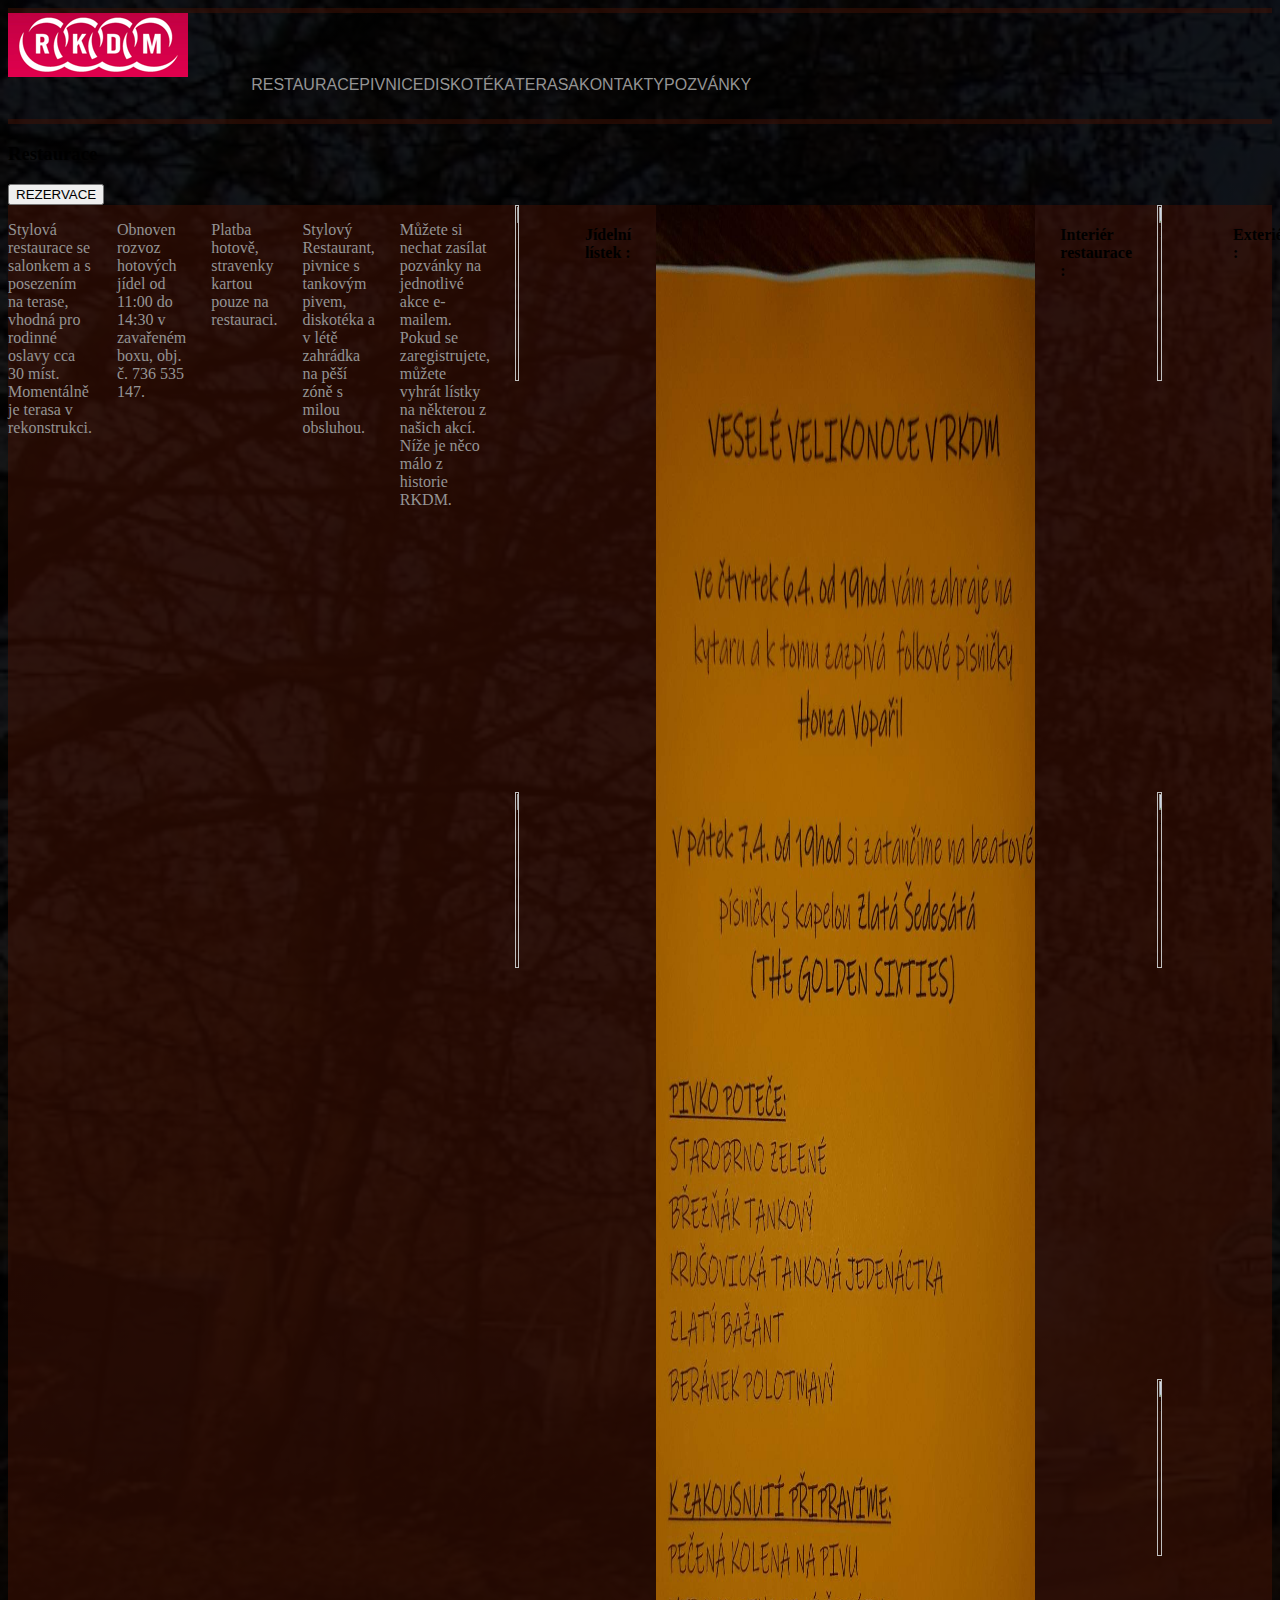
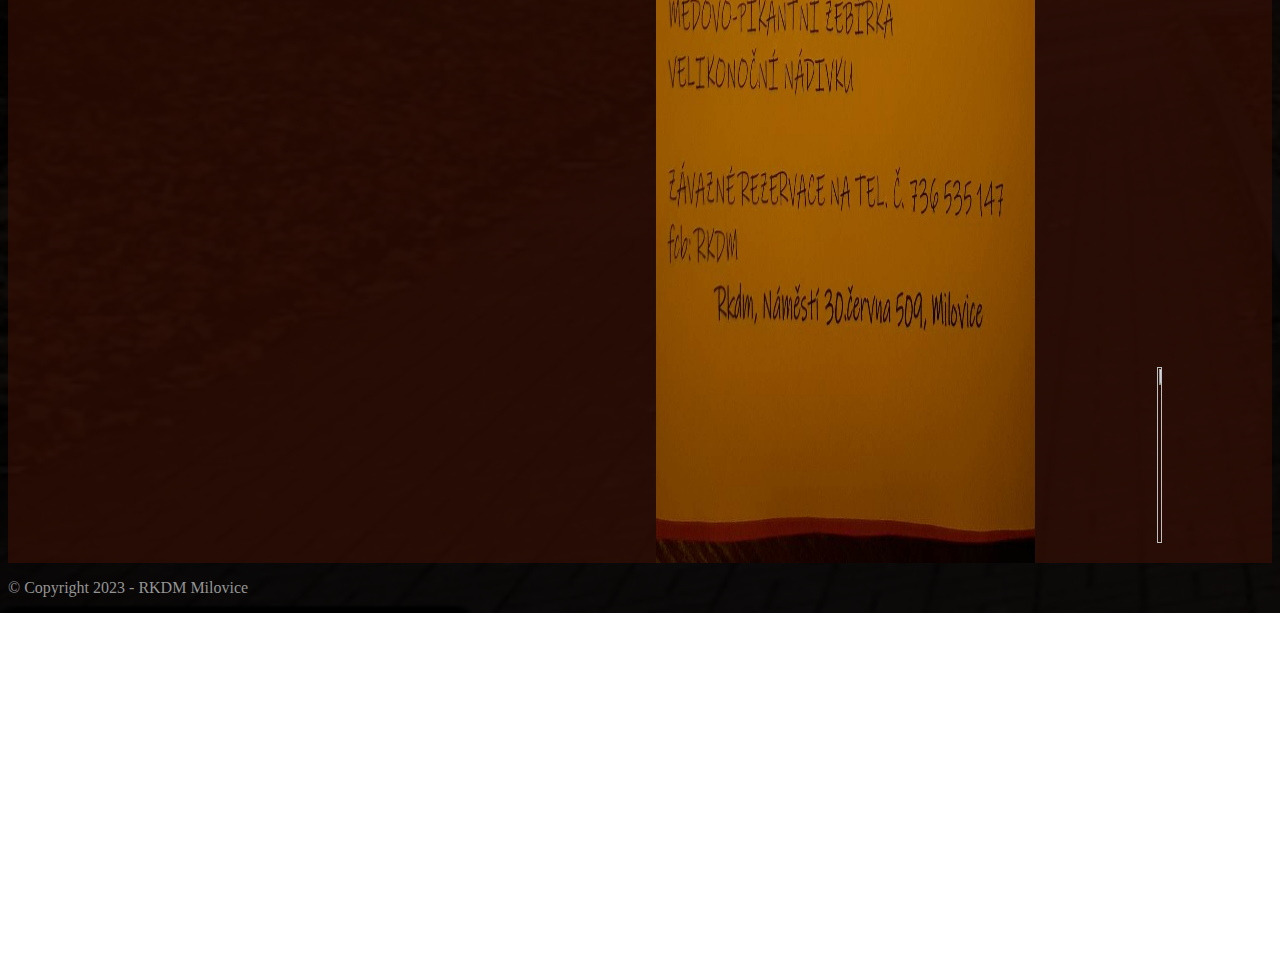
==== commit d526c48c: "Update index.html" ====
--- a/index.html
+++ b/index.html
@@ -1,4 +1,3 @@
-
 <html lang="en">
 
 		<head>
@@ -8,43 +7,114 @@
 			<meta name="viewport" content="width=device-width, initial-scale=1.0">
 			<link rel="stylesheet" href="./res/css/style.css">
 			<link rel="stylesheet" href="./res/css/StyleA.css">
-			<title>Document</title>
+			<title>RKDM Milovice</title>
+			<link rel="icon" type="image/x-icon" href="res/img/favicon.ico">
 		</head>
 
 	<body>
 
 		<header>
 
-			<img src=".\res\img\Banner.gif" alt="RKDM Banner">
-			<h1>RKDM MILOVICE</h1>
+			<a href="index.html"><img src=".\res\img\Banner.gif"></a>
+
+			<nav>
+
+				<a href="index.html">RESTAURACE
+
+					<div></div>
+				</a>
+				
+				<a href="indexB.html">PIVNICE
+
+					<div></div>
+				</a>
+
+				<a href="indexC.html">DISKOTÉKA
+
+					<div></div>
+				</a>
+				
+				<a href="indexD.html">TERASA
+
+					<div></div>
+				</a>
+				
+				<a href="indexE.html">KONTAKTY
+
+					<div></div>
+				</a>
+				
+				<a href="indexF.html">POZVÁNKY
+
+					<div></div>
+				</a>
+			</nav>
 		</header>
 
-		<nav>
+		<div id="Container">
 
-			<a href="index.html">ÚVODEM</div></a>
-			<a href="indexB.html">RESTAURANT</a>
-			<a href="indexC.html">PIVNICE</a>
-			<a href="indexD.html">DISKOTÉKA</a>
-			<a href="indexE.html">TERASA</a>
-			<a href="indexF.html">KONTAKTY</a>
-			<a href="indexG.html">POZVÁNKY</a>
-			<div id="Indicator"></div>
-		</nav>
+			<img src="res/img/Restaurant.jpg" alt="">
+
+			<div>
+
+				<h3>Restaurace</h3>
+
+				<button type="button">REZERVACE</button>
+
+			</div>
+		</div>
 
 		<div id="Content">
 
-			<img src="./res/img/Menu.jpg" alt="menu">
+			<p>Stylová restaurace se salonkem a s posezením na terase, vhodná pro rodinné oslavy cca 30 míst. Momentálně je terasa v rekonstrukci.</p>
 
-			<div>
+			<p>Obnoven rozvoz hotových jídel od 11:00 do 14:30 v zavařeném boxu, obj. č. 736 535 147.</p>
 
-				<h1>Restaurace</h1>
-				<p>
-Obnoven rozvoz hotových jídel od 11:00 do 14:30 v zavařeném boxu, obj. č. 736 535 147 
-platba hotově, stravenky
-kartou pouze na restauraci
-</p>
+			<p>Platba hotově, stravenky kartou pouze na restauraci.</p>
+
+			<p>Stylový Restaurant, pivnice s tankovým pivem,  diskotéka a v létě zahrádka na pěší zóně s milou obsluhou.</p>
+
+			<p>Můžete si nechat zasílat pozvánky na jednotlivé akce e-mailem. Pokud se zaregistrujete, můžete vyhrát lístky na některou z našich akcí. Níže je něco málo z historie RKDM.</p>
+
+			<div id="RestaurantInfo">
+
+				<img src="res/img/CardPayment.png" alt="Platba kartou">
+				<img src="res/img/WiFi.png" alt="Wi-Fi">
+			</div>
+
+			<h4>Jídelní lístek : </h4>
+
+			<img src="res/img/Menu.jpg" alt="Menu">
+
+			<h4>Interiér restaurace : </h4>
+
+			<div id="ImagesContainer">
+
+				<img src="res/img/RestaurantInterior/A.jpg" alt="Interiér">
+				<img src="res/img/RestaurantInterior/B.jpg" alt="Interiér">
+				<img src="res/img/RestaurantInterior/C.jpg" alt="Interiér">
+				<img src="res/img/RestaurantInterior/D.jpg" alt="Interiér">
 
 			</div>
+
+			<h4>Exteriér : </h4>
+
+			<div id="ImagesContainer">
+
+				<img src="res/img/RestaurantExterior/A.jpg" alt="Exterér">
+				<img src="res/img/RestaurantExterior/B.jpg" alt="Exterér">
+				<img src="res/img/RestaurantExterior/C.jpg" alt="Exterér">
+
+			</div>
+
+			<h4>HISTORIE</h4>
+
+			<p>Restaurant RKDM byl postaven jako komplex DOM OFICEROF, byl to dar sovětské armádě od ministerstva kultury. Restaurace sloužila důstojníkům jako luxusní jídelna ale i pro zábavu pořádali se taneční zábavy, diskotéky a mnoho dalšího bohatého programu. Byli zde umístěny kulečníky, šachy, prostě tehdejší zábavní centrum. Kolaudace domu důstojníků a zároveň otevření bylo v roce 1982. Po sametové revoluci 1989 a schváleném odchodu SA. byla restaurace roku 1991 uzavřena jakožto celá budova domu důstojníků. Dlouhých osm let byla uzavřena rozkrádána a devastována. Znovu otevřena v roce 1999 DISKOTÉKOU. Zajímavostí otevření byla rvačka s rusky mluvícími občany, zřejmě zapomněli že jim to již nepatří bohužel Milovice jich zde mají velký počet i dnes!!! RESTAURANT RKDM prošel několika etapami rekonstrukcí až do dnešní podoby která určitě není konečná momentálně se tu nachází restaurant, diskotéka a pivnice. Diskotéka je pouze pro dospělé tedy od 18 let hraje se zde hudba od 90let až po současnost. Jednou za rok se zde pořádá MILOVICKÉ PIVOBRANÍ kde najdete spoustu druhů piv a hodně hudby. Najdete tu zábavu příjemné posezení v letních měsících na terase a v zimně u krbu, velký výběr piv, jídla různé akce atd. prostě dům dál slouží jako zábavní centrum jenom jiné klientele. Nehledejte zde automaty a různé hazardní hry.
+
+			</p>
 		</div>
+
+		<p>&#169; Copyright 2023 - RKDM Milovice</p>
+
 	</body>
 </html>
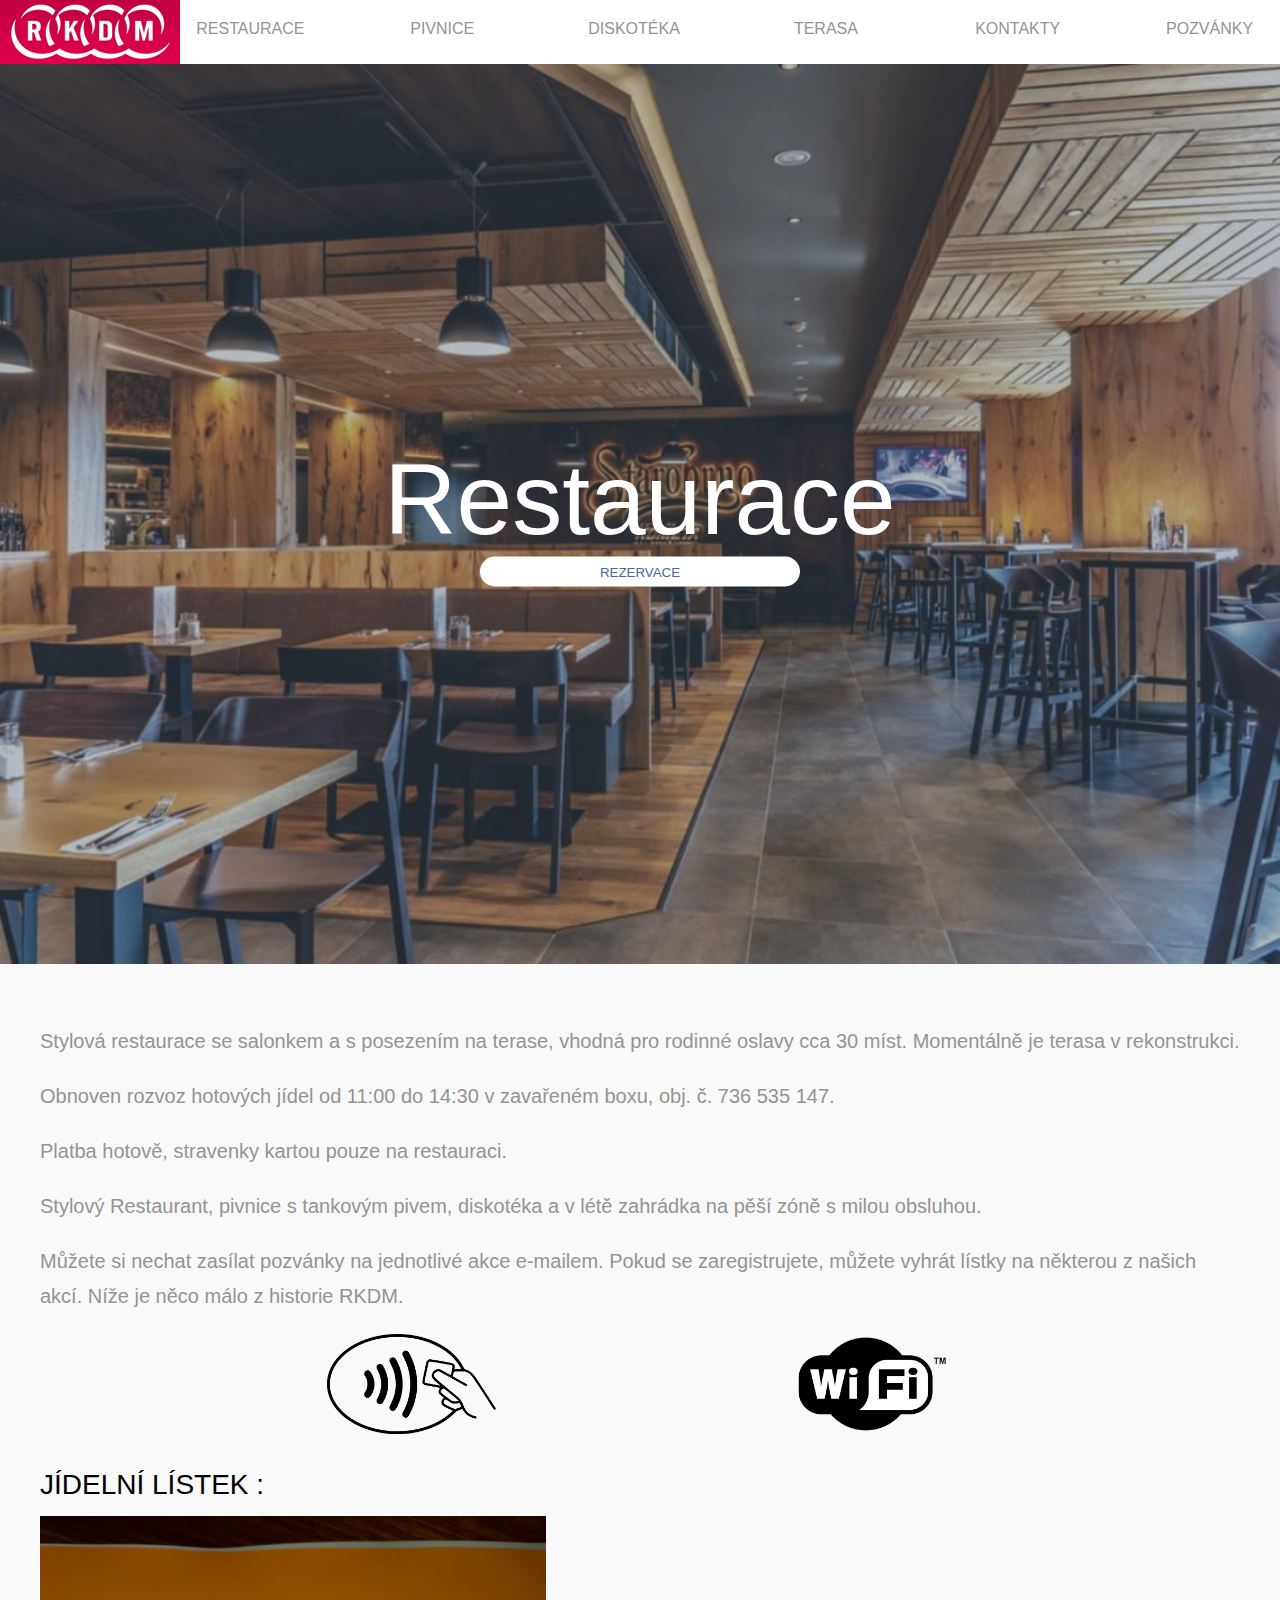
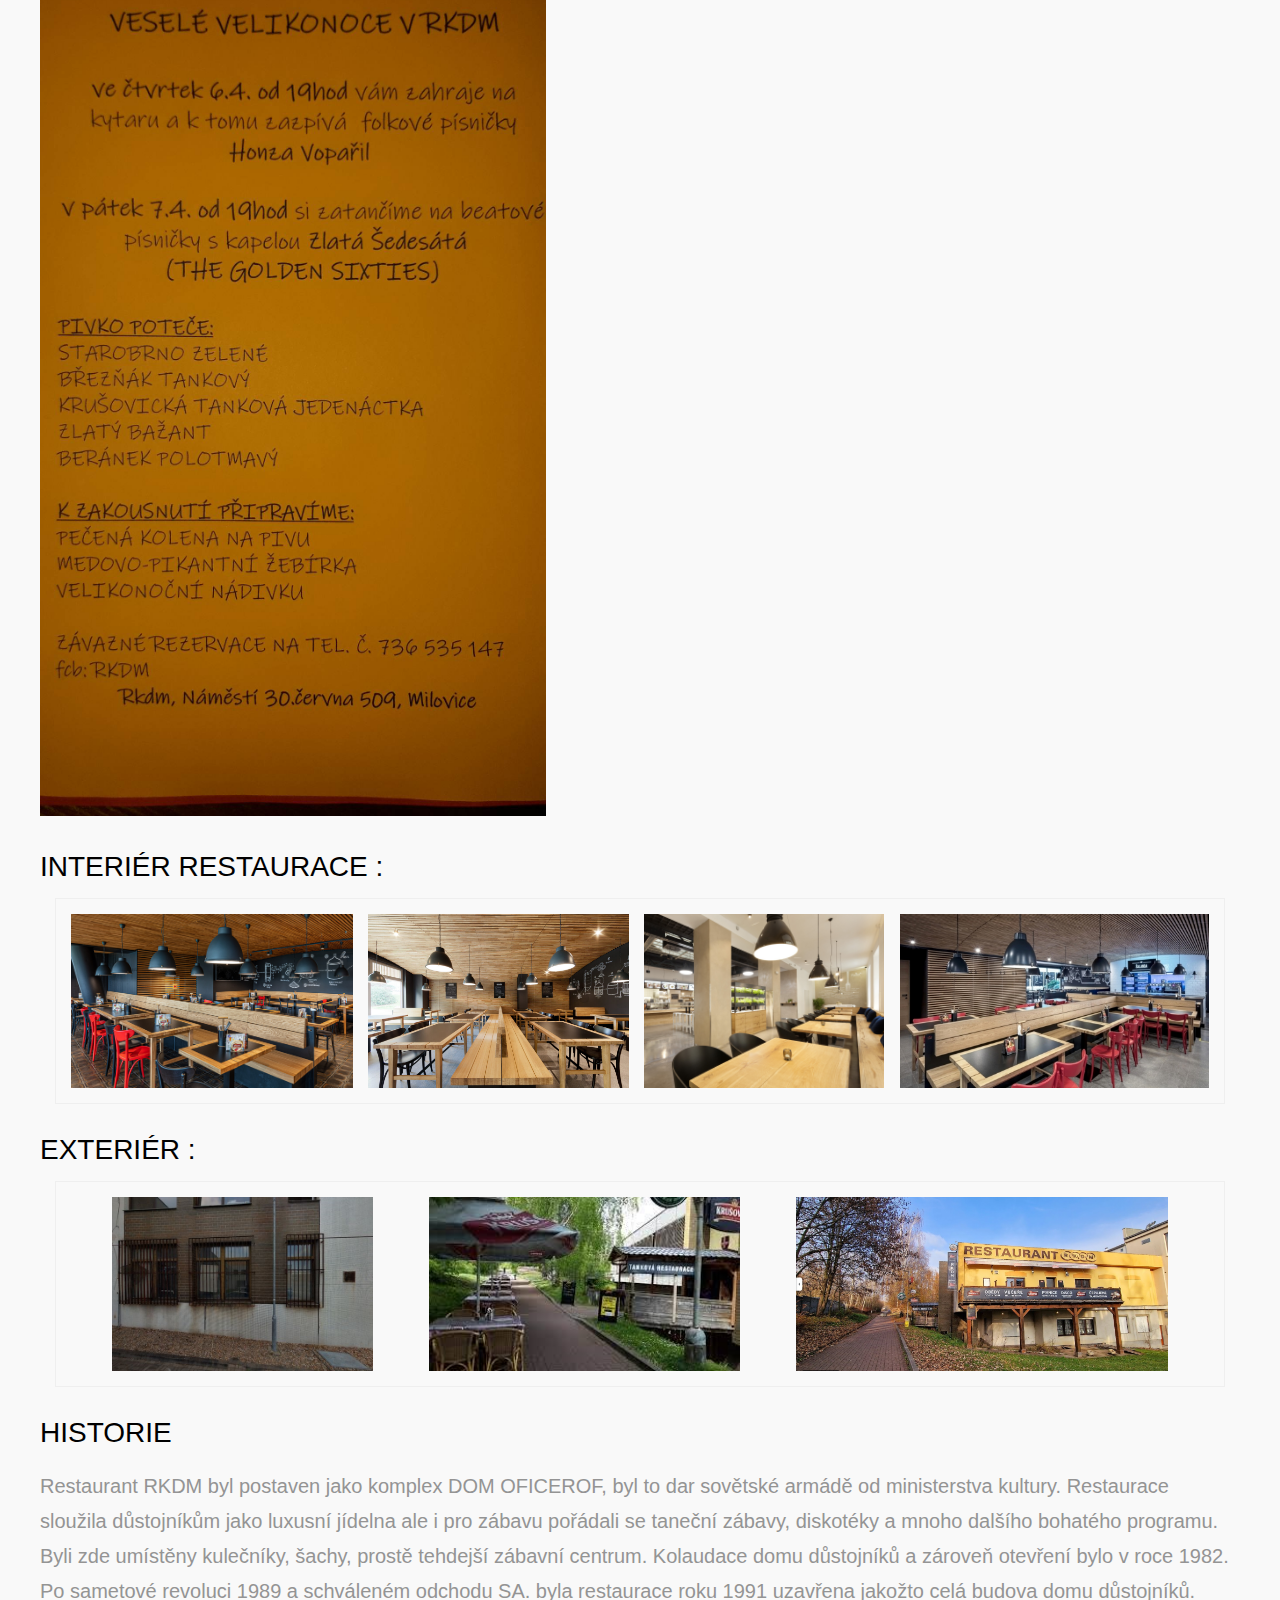
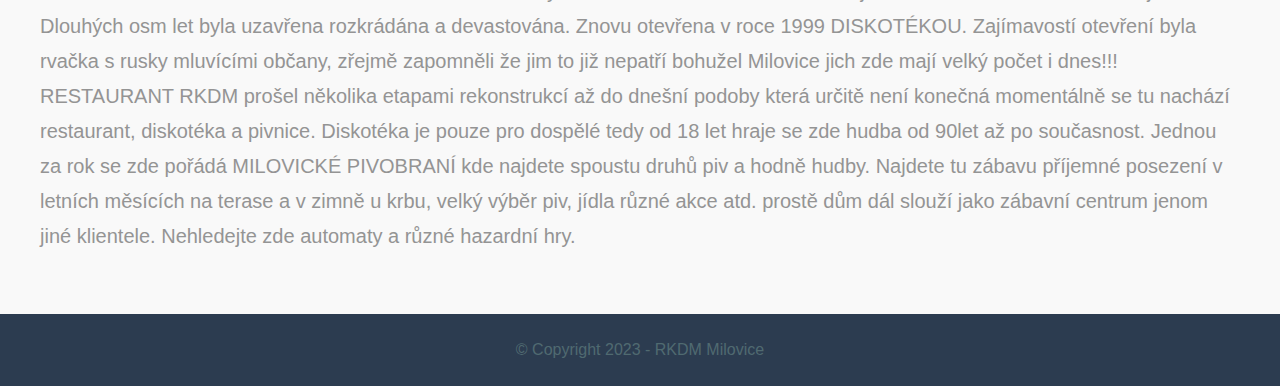
==== commit bd7cbb56: "Update index.html" ====
--- a/index.html
+++ b/index.html
@@ -101,9 +101,9 @@
 
 			<div id="ImagesContainer">
 
-				<img src="res/img/RestaurantExterior/A.jpg" alt="Exterér">
-				<img src="res/img/RestaurantExterior/B.jpg" alt="Exterér">
-				<img src="res/img/RestaurantExterior/C.jpg" alt="Exterér">
+				<img src="res/img/RestaurantExterior/A.jpg" alt="Exteriér">
+				<img src="res/img/RestaurantExterior/B.jpg" alt="Exteriér">
+				<img src="res/img/RestaurantExterior/C.jpg" alt="Exteriér">
 
 			</div>
 
--- a/res/css/style.css
+++ b/res/css/style.css
@@ -1,83 +1,41 @@
-/*
- __/\__                                                                                                                                                                                                                                                                                                     __/\__
- \    /_____ _____ _____ _____ _____ _____ _____ _____ _____ _____ _____ _____ _____ _____ _____ _____ _____ _____ _____ _____ _____ _____ _____ _____ _____ _____ _____ _____ _____ _____ _____ _____ _____ _____ _____ _____ _____ _____ _____ _____ _____ _____ _____ _____ _____ _____ _____ _____ _____\    /
- /_  _\_____|_____|_____|_____|_____|_____|_____|_____|_____|_____|_____|_____|_____|_____|_____|_____|_____|_____|_____|_____|_____|_____|_____|_____|_____|_____|_____|_____|_____|_____|_____|_____|_____|_____|_____|_____|_____|_____|_____|_____|_____|_____|_____|_____|_____|_____|_____|_____|_____/_  _\
- | \/                                                                                                                                                                                                                                                                                                         \/ |
- | |                                                                                                                                                                                                                                                                                                           | |
- | |                                                                                                                                                                                                                                                                                                           | |
- | |                                                                                                                                                                                                                                                                                                           | |
- |_|   _ _ _ _ _      _  ________   ___\_/_   \\// _____ __  __ _   _ _  _____  _     _____     __  _   _ _____ ____  _   _ ____  _____ _\_/    ____   ___ ______   _ __  __  \\//_____   _   _    _    ____ ___ _\_/    __  __ ___   _   _    _      _____ _____    _    __  __ ____        _ _ _ _ _         |_|
- | |  | | | | | |    | |/ /  _ \ \ / /__  /   _\/_| ____|  \/  | | | | |/ / _ \| |   |_ _\ \   / / | \ | | ____| __ )| | | |  _ \| ____/ ___|  |  _ \ / _ \__  / | | |  \/  |__\/|_   _| | \ | |  / \  |  _ \_ _/ ___|  |  \/  |_ _| | \ | |  / \    |_   _| ____|  / \  |  \/  / ___|      | | | | | |        | |
- | |  | | | | | |    | ' /| | | \ V /  / /   / ___|  _| | |\/| | | | | ' / | | | |    | | \ \ / /  |  \| |  _| |  _ \| | | | | | |  _| \___ \  | |_) | | | |/ /| | | | |\/| | ____|| |   |  \| | / _ \ | |_) | |\___ \  | |\/| || |  |  \| | / _ \     | | |  _|   / _ \ | |\/| \___ \      | | | | | |        | |
- | |  |_|_|_|_|_|    | . \| |_| || |  / /_  | |___| |___| |  | | |_| | . \ |_| | |___ | |  \ V /   | |\  | |___| |_) | |_| | |_| | |___ ___) | |  _ <| |_| / /_| |_| | |  | |  _|_ | |   | |\  |/ ___ \|  __/| | ___) | | |  | || |  | |\  |/ ___ \    | | | |___ / ___ \| |  | |___) |     |_|_|_|_|_|        | |
- | |  (_|_|_|_|_)    |_|\_\____/ |_| /____|  \____|_____|_|  |_|\___/|_|\_\___/|_____|___|  \_/    |_| \_|_____|____/ \___/|____/|_____|____/  |_| \_\\___/____|\___/|_|  |_|_____||_|   |_| \_/_/   \_\_|  |___|____/  |_|  |_|___| |_| \_/_/   \_\   |_| |_____/_/   \_\_|  |_|____/      (_|_|_|_|_)        | |
- |_|                                                                                                                                                                                                                                                                                                           |_|
- | |                                                                                                                                                                                                                                                                                                           | |
- | |                                                                                                                                                                                                                                                                                                           | |
- | |                                                                                                                                                                                                                                                                                                           | |
- | |                                                                                                                                                                                                                                                                                                           | |
- |_/\__                                                                                                                                                                                                                                                                                                     __/\_|
- \    /_____ _____ _____ _____ _____ _____ _____ _____ _____ _____ _____ _____ _____ _____ _____ _____ _____ _____ _____ _____ _____ _____ _____ _____ _____ _____ _____ _____ _____ _____ _____ _____ _____ _____ _____ _____ _____ _____ _____ _____ _____ _____ _____ _____ _____ _____ _____ _____ _____\    /
- /_  _\_____|_____|_____|_____|_____|_____|_____|_____|_____|_____|_____|_____|_____|_____|_____|_____|_____|_____|_____|_____|_____|_____|_____|_____|_____|_____|_____|_____|_____|_____|_____|_____|_____|_____|_____|_____|_____|_____|_____|_____|_____|_____|_____|_____|_____|_____|_____|_____|_____/_  _\
-   \/                                                                                                                                                                                                                                                                                                         \/  
-*/
-
-/*
-
-	Zařizuje aby pozadí stránky vypadalo jak vypadá.
-	Tady úplně nahoře jsou takový základní věci aby všechno fungovalo.
-	Ty značky typu "ˇ HEADER ˇ" a "^ HEADER ^" jsou pro lepši navigaci.
-	V tom případě s HEADER ti to řiká kde začínají a končí vlastonsti pro header.
-
-*/
+a {
+
+	font-family: 'Franklin Gothic Medium', 'Arial Narrow', Arial, sans-serif;
+
+}
 
 body {
 
-	background-image: linear-gradient(rgba(0, 0, 0, 0.9), rgba(0, 0, 0, 0.9)), url("./../img/BackgroundImage.png");
-	background-repeat: no-repeat;
-	background-size: cover; 
-
-}
-
-a {
-
-	font-family: 'Franklin Gothic Medium', 'Arial Narrow', Arial, sans-serif;
-
-}
-
-p {
-
-	color: #949494;
-	width: 100pts;
-	margin-left: 0px;
-
-}
-
-h1 {
-
-	color: #949494;
-	font-family: 'Franklin Gothic Medium', 'Arial Narrow', Arial, sans-se
-
-}
-
-p h1 {
-
-	margin-left: 0px;
-	
-}
-
-/* ˇ HEADER ˇ */
-
-/*
-
-	Header je to co obsahuje ten gif a název
-
-*/
+	background-color: #2c3c50;
+	margin: 0px;
+
+}
+
+body > p {
+
+	color: #506a70;
+	font-family: sans-serif;
+	margin: 0;
+	margin-bottom: 27px;
+	text-align: center;
+
+}
+
+h4 {
+
+	text-transform: uppercase;
+
+}
+
+img {
+
+	height: 100%;
+
+}
 
 header {
 
-	border-top: 5px rgb(66, 18, 3, 0.5) solid;
-	border-bottom: 5px rgb(66, 18, 3, 0.5) solid;
+	background-color: white;
 	display: flex;
 
 }
@@ -92,29 +50,17 @@
 
 }
 
-/* ^ HEADER ^ */
-
-/* ˇ NAV ˇ */
-
-/*
-
-	Tzv. navigační menu je to snad to nejsložitější to co tady je
-
-*/
-
-/*
-
-	Tahle část zajišťuje aby všechny věci v které jsou v tom navigačním menu byli rovnoměrně rozprostřeny
-
-*/
+header a img {
+
+	height: 100%;
+
+}
 
 nav {
 
 	display: flex;
 	justify-content: space-between; /* Když je display flex tohle řikám jak se k těm věcem co jsou uvnitř má chovat */
-	margin-bottom: 25px;
-	padding: 5%;
-	padding-bottom: 0%;
+	width: 100%;
 
 }
 
@@ -122,98 +68,160 @@
 
 	color: rgb(148 148 148);
 	display: block;
+	margin-top: 20px;
 	text-align: center;
 	text-decoration: none;
 	transition: .5s ease;
 	vertical-align: text-bottom;
+	width: 12.8%;
+
+}
+
+nav a div {
+
+	background-color: black;
+	height: 5px;
+	margin-top: 21px;
+	transition: .5s ease;
+	width: 0%;
+
+}
+
+nav a:hover {
+
+	color: black;
+
+}
+
+nav a:hover div {
+
+	width: 100%;
+
+}
+
+#Container > h3 {
+
+	color: white;
+	font-family: sans-serif;
+	font-size: 100px;
+	font-weight: 100;
+	margin: 0;
+	position: absolute;
+	text-align: center;
+	transform: translate(0%, -50%);
+	top: 50%;
+	width: 100%;
+
+}
+
+#Container div h3 {
+
+	color: white;
+	font-family: sans-serif;
+	font-size: 100px;
+	font-weight: 100;
+	margin: 0;
+	text-align: center;
+	width: 100%;
+
+}
+
+#Container {
+
+	position: relative;
+
+}
+
+#Container div {
+
+	display: flex;
+	flex-direction: column;
+	position: absolute;
+	top: 50%;
+	transform: translate(0%, -50%);
+	width: 100%;
+
+}
+
+#Container img {
+
+	opacity: 65%;
+	width: 100%;
+
+}
+
+#Container div button {
+
+	color: #4b6992;
+	background-color: white;
+	border: none;
+	border-radius: 40px;
+	cursor: pointer;
+	height: 30px;
+	margin-left: auto;
+	margin-right: auto;
+	transition: .5s ease;
 	width: 25%;
 
 }
 
-nav #Indicator {
-
-	background-color: white;
-	border-radius: 5px;
-	height: 5px;
-	left: 5.8%;
-	margin-top: 18px;
-	opacity: 0%;
-	position: absolute;
-	transition: .5s ease;
-	width: 12.7%;
-
-}
-
-/* Když na menu neukazuješ tak ta čára (Indicator) zmizí*/
-
-nav:hover #Indicator {
-
-	opacity: 100%;
-
-}
-
-/* Když ukážeš na odkaz v navigačním menu tak zbělá*/
-
-nav a:hover {
-
-	color: rgb(255 255 255);
-
-}
-
-/*
-
-	Tady jsou ty všechny eventy možná to vypadá složitě ale není to tak hrozný.
-	To "nth-child()" řiká kolikátky prvek má vybrat. Takže nth-child(2) by vybral druhý prvek v nav.
-	Ale před to eště musíš dát jaký prvek má vybrat. Takže a:nth-child(2) by vybralo druhý prvek typu "a"
-	v navigačním menu. A hover je jednoduchý když na něj ukážeš tak se stano to co je mezi těmi složených závorkách.
-
-*/
-
-nav a:nth-child(2):hover ~ #Indicator {
-
-	left: 18.3%;
-
-}
-
-nav a:nth-child(3):hover ~ #Indicator {
-
-	left: 31.1%;
-
-}
-
-nav a:nth-child(4):hover ~ #Indicator {
-
-	left: 43.7%;
-
-}
-
-nav a:nth-child(5):hover ~ #Indicator {
-
-	left: 56.3%;
-
-}
-
-nav a:nth-child(6):hover ~ #Indicator {
-
-	left: 68.9%;
-
-}
-
-nav a:nth-child(7):hover ~ #Indicator {
-
-	left: 81.5%;
-
-}
-
-/* ^ NAV ^*/
-
-/* ˇ INDEX_A ˇ */
-
-#Content img {
-
-	display: block;
-	width: 30%;
-
-}
-
-/* ^INDEX_A ^ */
+#Container div button:hover {
+
+	background-color: #f3f3f2;
+
+}
+
+#Content {
+
+	background-color: #f9f9f9;
+	height: 85%;
+	margin-bottom: 27px;
+	padding: 40px;
+
+}
+
+#Content h1 {
+
+	font-family: sans-serif;
+	font-size: 48px;
+	font-weight: normal;
+	margin-top: 0;
+
+}
+
+#Content h4 {
+
+	font-family: sans-serif;
+	font-size: 28px;
+	font-weight: normal;
+	margin-top: 0;
+	margin-bottom: 15px;
+
+}
+
+#Content p {
+
+	color: #949494;
+	font-family: sans-serif;
+	font-size: 20px;
+	line-height: 35px;
+
+}
+
+#ImagesContainer {
+
+	border: 1px solid #efefef;
+	display: flex;
+	flex-wrap: wrap;
+	gap: 15px;
+	justify-content: space-evenly;
+	margin: 15px;
+	padding: 15px;
+
+}
+
+#ImagesContainer img {
+
+	height: 174px;
+
+}
--- a/res/css/StyleA.css
+++ b/res/css/StyleA.css
@@ -1,39 +1,32 @@
-/*
- __/\__                                                                                                                                                                                                                                                                                                     __/\__
- \    /_____ _____ _____ _____ _____ _____ _____ _____ _____ _____ _____ _____ _____ _____ _____ _____ _____ _____ _____ _____ _____ _____ _____ _____ _____ _____ _____ _____ _____ _____ _____ _____ _____ _____ _____ _____ _____ _____ _____ _____ _____ _____ _____ _____ _____ _____ _____ _____ _____\    /
- /_  _\_____|_____|_____|_____|_____|_____|_____|_____|_____|_____|_____|_____|_____|_____|_____|_____|_____|_____|_____|_____|_____|_____|_____|_____|_____|_____|_____|_____|_____|_____|_____|_____|_____|_____|_____|_____|_____|_____|_____|_____|_____|_____|_____|_____|_____|_____|_____|_____|_____/_  _\
- | \/                                                                                                                                                                                                                                                                                                         \/ |
- | |                                                                                                                                                                                                                                                                                                           | |
- | |                                                                                                                                                                                                                                                                                                           | |
- | |                                                                                                                                                                                                                                                                                                           | |
- |_|   _ _ _ _ _      _  ________   ___\_/_   \\// _____ __  __ _   _ _  _____  _     _____     __  _   _ _____ ____  _   _ ____  _____ _\_/    ____   ___ ______   _ __  __  \\//_____   _   _    _    ____ ___ _\_/    __  __ ___   _   _    _      _____ _____    _    __  __ ____        _ _ _ _ _         |_|
- | |  | | | | | |    | |/ /  _ \ \ / /__  /   _\/_| ____|  \/  | | | | |/ / _ \| |   |_ _\ \   / / | \ | | ____| __ )| | | |  _ \| ____/ ___|  |  _ \ / _ \__  / | | |  \/  |__\/|_   _| | \ | |  / \  |  _ \_ _/ ___|  |  \/  |_ _| | \ | |  / \    |_   _| ____|  / \  |  \/  / ___|      | | | | | |        | |
- | |  | | | | | |    | ' /| | | \ V /  / /   / ___|  _| | |\/| | | | | ' / | | | |    | | \ \ / /  |  \| |  _| |  _ \| | | | | | |  _| \___ \  | |_) | | | |/ /| | | | |\/| | ____|| |   |  \| | / _ \ | |_) | |\___ \  | |\/| || |  |  \| | / _ \     | | |  _|   / _ \ | |\/| \___ \      | | | | | |        | |
- | |  |_|_|_|_|_|    | . \| |_| || |  / /_  | |___| |___| |  | | |_| | . \ |_| | |___ | |  \ V /   | |\  | |___| |_) | |_| | |_| | |___ ___) | |  _ <| |_| / /_| |_| | |  | |  _|_ | |   | |\  |/ ___ \|  __/| | ___) | | |  | || |  | |\  |/ ___ \    | | | |___ / ___ \| |  | |___) |     |_|_|_|_|_|        | |
- | |  (_|_|_|_|_)    |_|\_\____/ |_| /____|  \____|_____|_|  |_|\___/|_|\_\___/|_____|___|  \_/    |_| \_|_____|____/ \___/|____/|_____|____/  |_| \_\\___/____|\___/|_|  |_|_____||_|   |_| \_/_/   \_\_|  |___|____/  |_|  |_|___| |_| \_/_/   \_\   |_| |_____/_/   \_\_|  |_|____/      (_|_|_|_|_)        | |
- |_|                                                                                                                                                                                                                                                                                                           |_|
- | |                                                                                                                                                                                                                                                                                                           | |
- | |                                                                                                                                                                                                                                                                                                           | |
- | |                                                                                                                                                                                                                                                                                                           | |
- | |                                                                                                                                                                                                                                                                                                           | |
- |_/\__                                                                                                                                                                                                                                                                                                     __/\_|
- \    /_____ _____ _____ _____ _____ _____ _____ _____ _____ _____ _____ _____ _____ _____ _____ _____ _____ _____ _____ _____ _____ _____ _____ _____ _____ _____ _____ _____ _____ _____ _____ _____ _____ _____ _____ _____ _____ _____ _____ _____ _____ _____ _____ _____ _____ _____ _____ _____ _____\    /
- /_  _\_____|_____|_____|_____|_____|_____|_____|_____|_____|_____|_____|_____|_____|_____|_____|_____|_____|_____|_____|_____|_____|_____|_____|_____|_____|_____|_____|_____|_____|_____|_____|_____|_____|_____|_____|_____|_____|_____|_____|_____|_____|_____|_____|_____|_____|_____|_____|_____|_____/_  _\
-   \/                                                                                                                                                                                                                                                                                                         \/  
-*/
-
 #Content {
 
-	background-color: rgba(66, 18, 3, 0.527);
-	display: flex;
-	gap: 25px;
-	justify-content: space-between;
+	height: auto;
 
 }
 
-#Content img {
+#Content > img {
 
-	display: block;
-	width: 30%;
+	margin-bottom: 35px;
 
 }
+
+#ImagesContainer {
+
+	margin-bottom: 30px;
+
+}
+
+#RestaurantInfo {
+
+	display: flex;
+	justify-content: space-evenly;
+
+}
+
+#RestaurantInfo img {
+
+	height: 100px;
+	margin-bottom: 35px;
+	
+
+}
